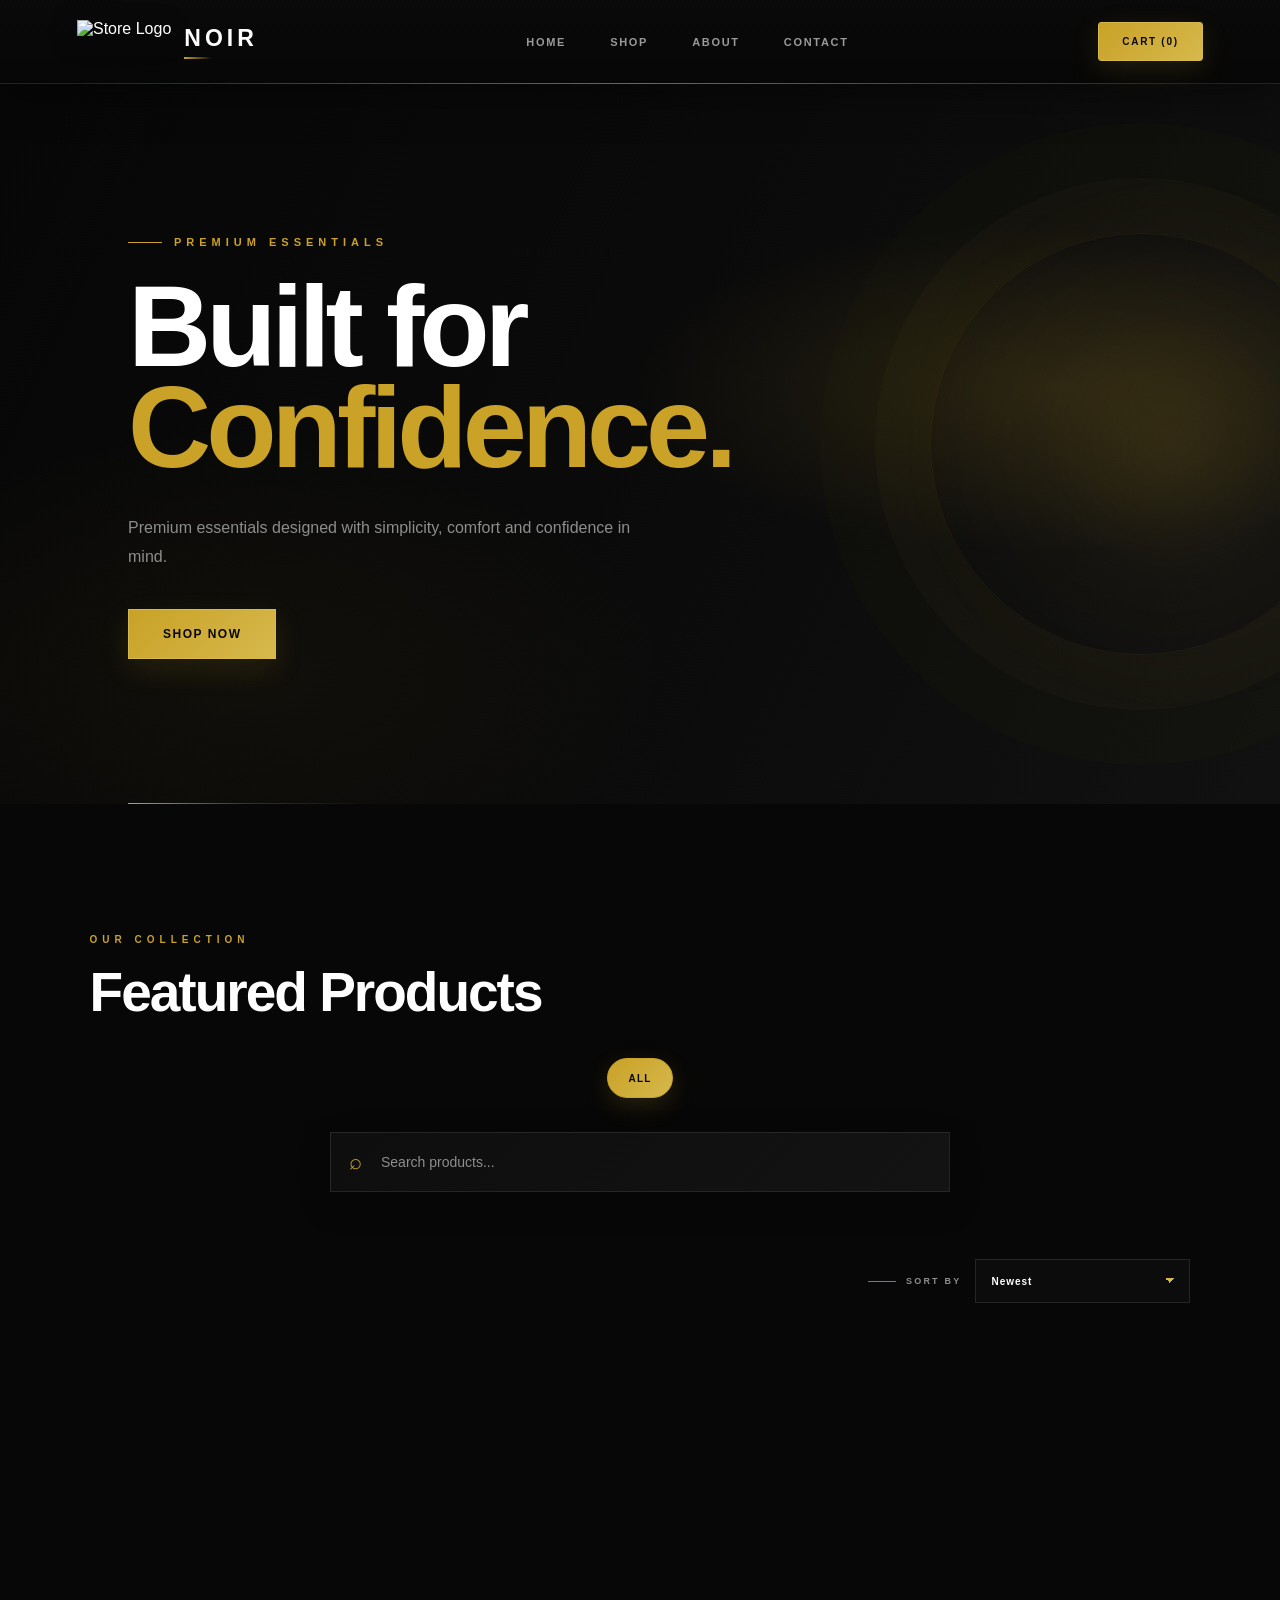
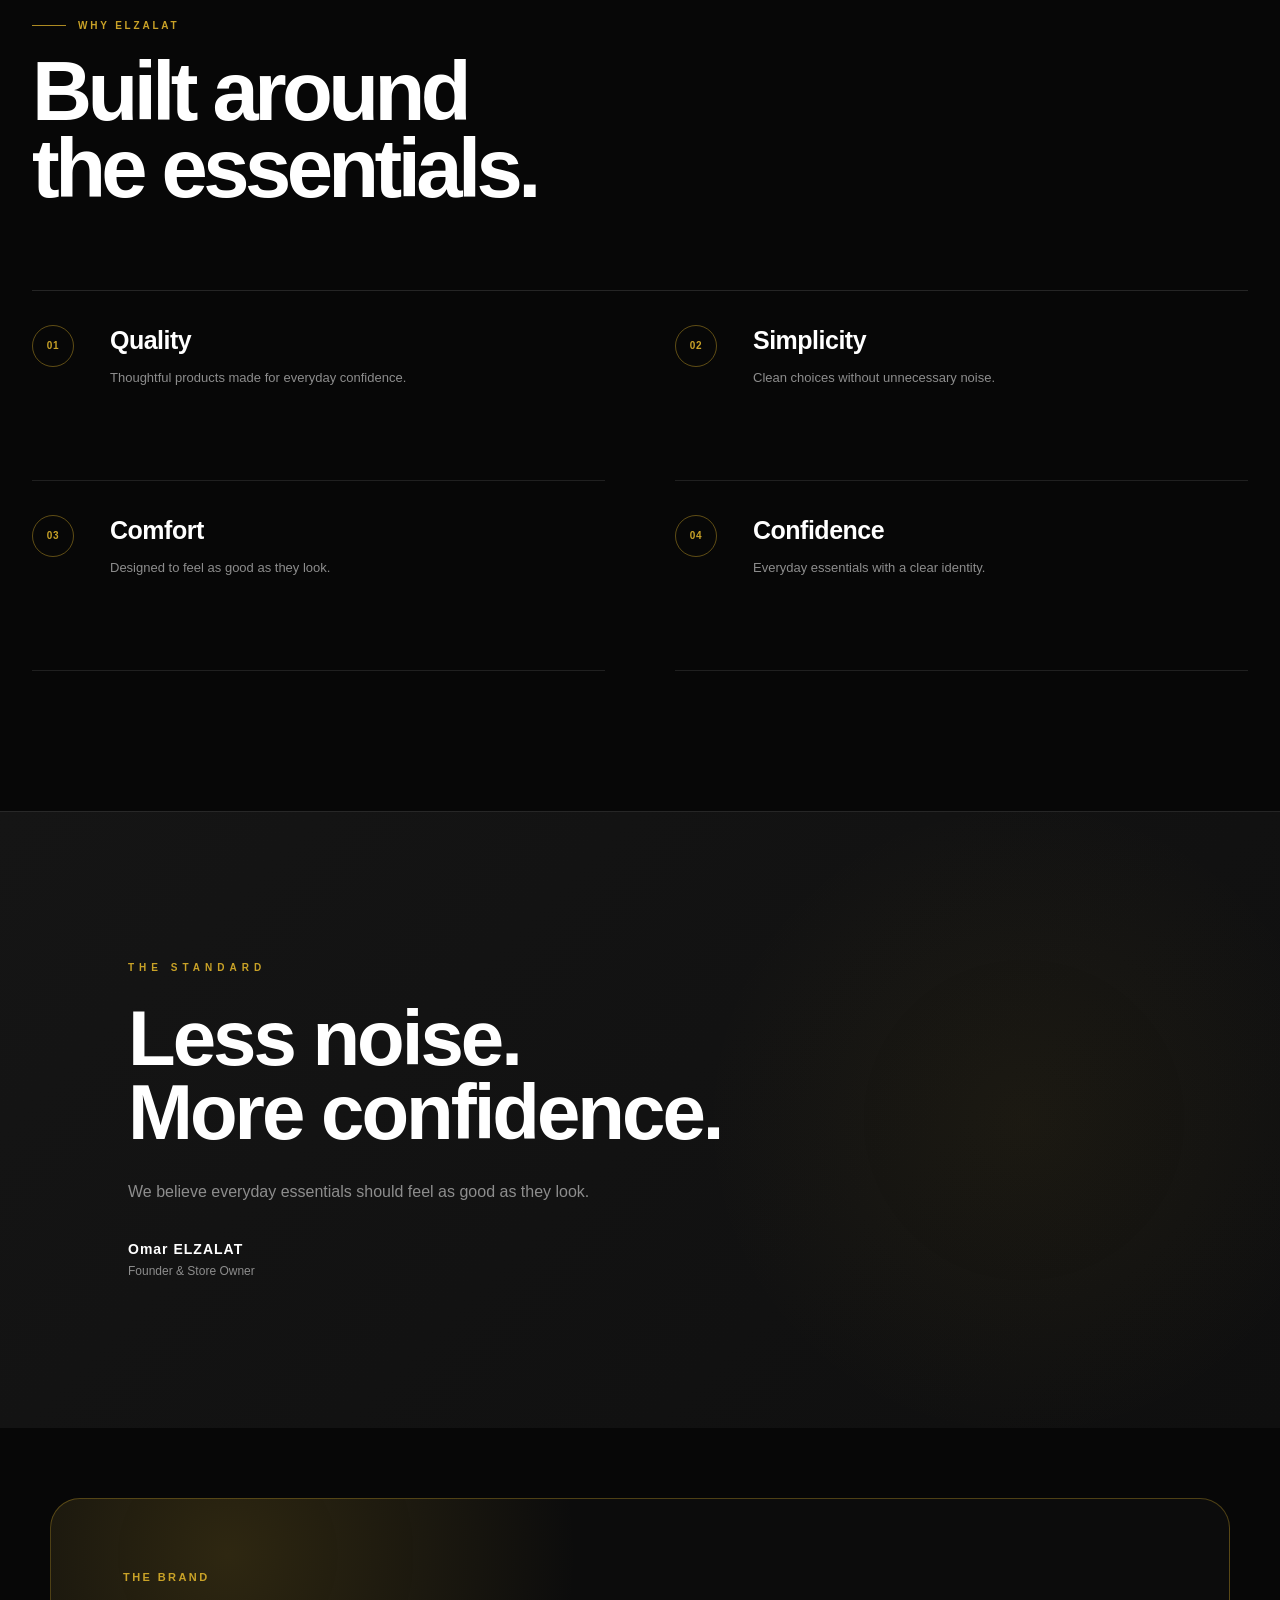
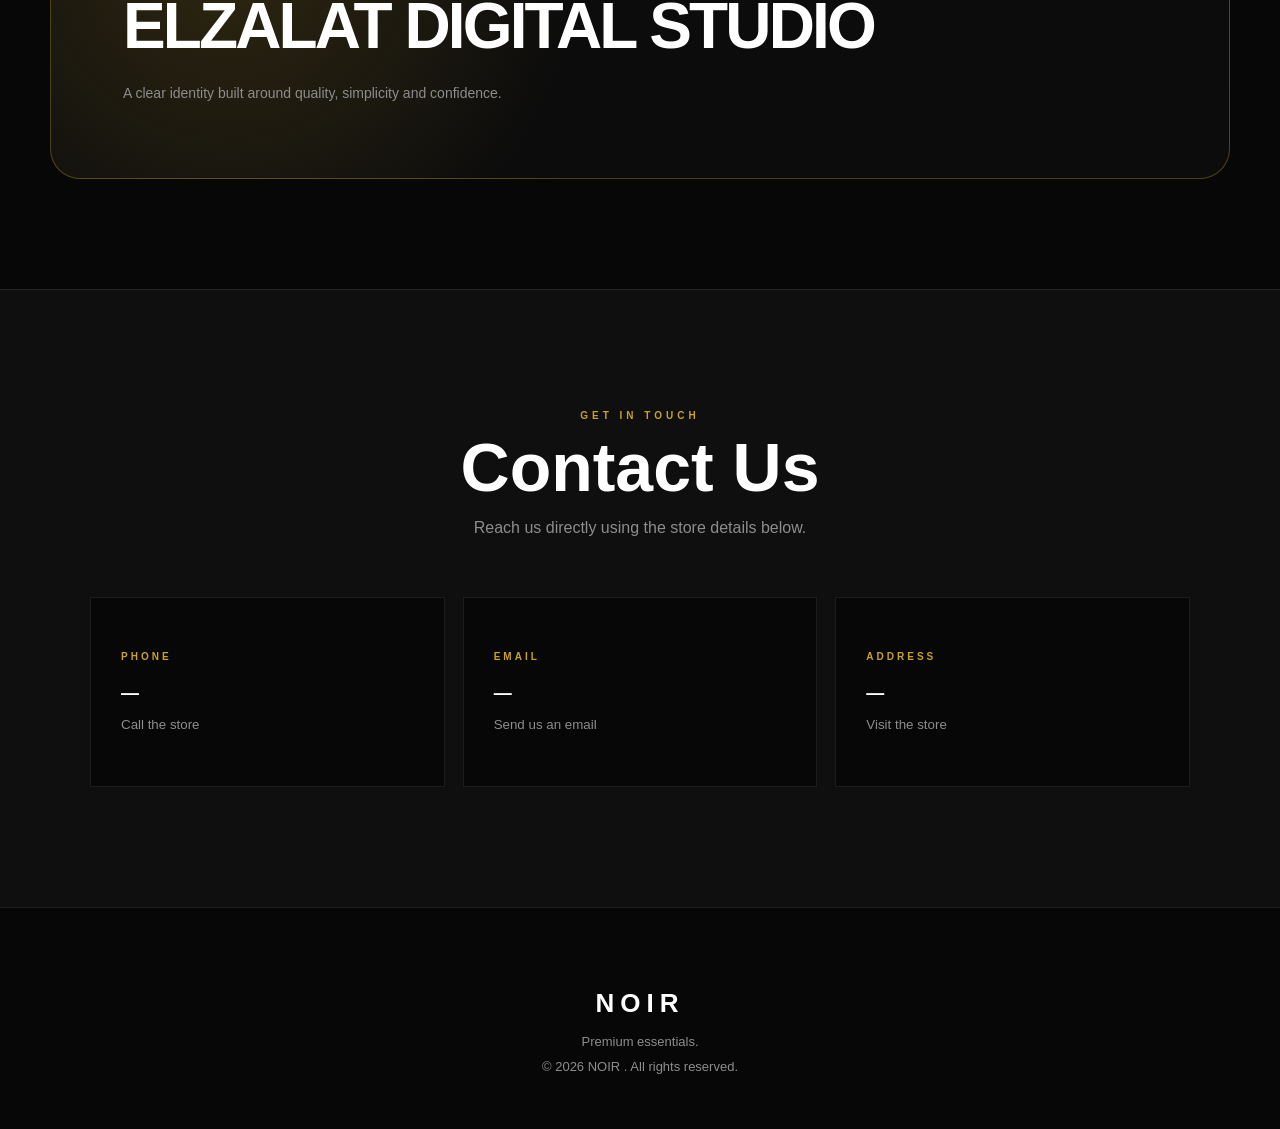
==== index.html @ a212bad3 "Add files via upload" ====
<!DOCTYPE html>
<html lang="en">

<head>

    <meta charset="UTF-8">

    <meta
        name="viewport"
        content="width=device-width, initial-scale=1.0"
    >

    <title>Store</title>

    <link
        rel="stylesheet"
        href="style.css"
    >

    <style>
        .contact-section {
            padding: 120px 7%;
            background: var(--theme-surface, #111);
            border-top: 1px solid var(--theme-border, rgba(255,255,255,.08));
        }
        .contact-section-header {
            max-width: 720px;
            margin: 0 auto 55px;
            text-align: center;
        }
        .contact-section-header p {
            margin: 0 0 14px;
            color: var(--theme-accent, #c9a227);
            font-size: 10px;
            font-weight: 700;
            letter-spacing: 4px;
        }
        .contact-section-header h2 {
            margin: 0 0 15px;
            font-size: clamp(42px, 6vw, 68px);
            line-height: .95;
        }
        .contact-section-header span {
            color: var(--theme-muted, #999);
            line-height: 1.7;
        }
        .contact-cards {
            max-width: 1100px;
            margin: 0 auto;
            display: grid;
            grid-template-columns: repeat(3, minmax(0, 1fr));
            gap: 18px;
        }
        .contact-card {
            min-height: 190px;
            padding: 30px;
            display: flex;
            flex-direction: column;
            justify-content: center;
            text-decoration: none;
            color: var(--theme-text, #fff);
            background: var(--theme-background, #090909);
            border: 1px solid var(--theme-border, rgba(255,255,255,.08));
            transition: transform .25s ease, border-color .25s ease, background .25s ease;
        }
        .contact-card:hover {
            transform: translateY(-5px);
            border-color: var(--theme-accent, #c9a227);
            background: var(--theme-surface-light, #171717);
        }
        .contact-card-static:hover {
            transform: none;
        }
        .contact-card-label {
            color: var(--theme-accent, #c9a227);
            font-size: 10px;
            font-weight: 700;
            letter-spacing: 3px;
            margin-bottom: 18px;
        }
        .contact-card strong {
            font-size: 18px;
            line-height: 1.5;
            overflow-wrap: anywhere;
        }
        .contact-card small {
            margin-top: 10px;
            color: var(--theme-muted, #999);
        }
        @media (max-width: 760px) {
            .contact-section { padding: 85px 6%; }
            .contact-cards { grid-template-columns: 1fr; }
            .contact-card { min-height: 155px; }
        }
    </style>

</head>


<body id="store-body">


    <!-- =====================================================
         NAVIGATION
    ====================================================== -->

    <nav>

        <div class="logo">

            <a
                href="#"
                class="logo-link"
                aria-label="Store Home"
            >

                <img
                    id="store-logo"
                    src=""
                    alt="Store Logo"
                >

                <span class="store-name">
                    NOIR
                </span>

            </a>

        </div>


        <div class="nav-links">

            <a href="#">
                Home
            </a>

            <a href="#shop">
                Shop
            </a>

            <a href="#about">
                About
            </a>

            <a href="#contact">
                Contact
            </a>

        </div>


        <button
            class="cart"
            type="button"
            aria-label="Open shopping cart"
        >
            Cart (0)
        </button>

    </nav>


    <!-- =====================================================
         HERO
    ====================================================== -->

    <section class="hero">

        <div class="hero-content">

            <p class="small-title">
                PREMIUM ESSENTIALS
            </p>


            <h1>

                Built for<br>

                <span>
                    Confidence.
                </span>

            </h1>


            <p class="description store-description">

                Premium essentials designed with simplicity,
                comfort and confidence in mind.

            </p>


            <a
                href="#shop"
                class="shop-btn"
            >
                SHOP NOW
            </a>

        </div>

    </section>


    <!-- =====================================================
         PRODUCTS
    ====================================================== -->

    <section
        id="shop"
        class="products"
    >

        <div class="section-title">

            <p>
                OUR COLLECTION
            </p>


            <h2>
                Featured Products
            </h2>

        </div>


        <!-- =================================================
             CATEGORIES
        ================================================== -->

        <div
            class="product-categories"
            id="product-categories"
        >

            <button
                type="button"
                class="category-filter active"
                data-category="all"
            >
                All
            </button>

            <!-- Categories loaded from Supabase -->

        </div>


        <!-- =================================================
             SEARCH
        ================================================== -->

        <div class="shop-search">

            <div class="search-box">

                <span class="search-icon">
                    ⌕
                </span>

                <input
                    type="search"
                    id="product-search"
                    placeholder="Search products..."
                    autocomplete="off"
                    aria-label="Search products"
                >

                <button
                    type="button"
                    id="clear-search"
                    class="clear-search"
                    aria-label="Clear search"
                >
                    ×
                </button>

            </div>


            <p
                id="search-results-info"
                class="search-results-info"
            ></p>

        </div>


        <div class="product-grid">

            <!-- Products loaded from Supabase -->

        </div>

    </section>


    <!-- =====================================================
         WHY ELZALAT
    ====================================================== -->
    <section
        id="why"
        class="why-elzalat-section"
    >
        <div class="why-elzalat-heading">
            <p class="why-eyebrow">
                WHY ELZALAT
            </p>

            <h2 class="why-title">
                Built around the essentials.
            </h2>
        </div>

        <div class="why-elzalat-grid">
            <article class="why-card">
                <span>01</span>
                <div>
                    <h3>
                        <strong class="why-feature-1-title">Quality</strong>
                    </h3>
                    <p>
                        <span class="why-feature-1-description">Thoughtful products made for everyday confidence.</span>
                    </p>
                </div>
            </article>

            <article class="why-card">
                <span>02</span>
                <div>
                    <h3>
                        <strong class="why-feature-2-title">Simplicity</strong>
                    </h3>
                    <p>
                        <span class="why-feature-2-description">Clean choices without unnecessary noise.</span>
                    </p>
                </div>
            </article>

            <article class="why-card">
                <span>03</span>
                <div>
                    <h3>
                        <strong class="why-feature-3-title">Comfort</strong>
                    </h3>
                    <p>
                        <span class="why-feature-3-description">Designed to feel as good as they look.</span>
                    </p>
                </div>
            </article>

            <article class="why-card">
                <span>04</span>
                <div>
                    <h3>
                        <strong class="why-feature-4-title">Confidence</strong>
                    </h3>
                    <p>
                        <span class="why-feature-4-description">Everyday essentials with a clear identity.</span>
                    </p>
                </div>
            </article>
        </div>
    </section>

    <!-- =====================================================
         ABOUT
    ====================================================== -->
    <section
        id="about"
        class="about"
    >
        <p>
            THE STANDARD
        </p>

        <h2>
            Less noise.<br>
            More confidence.
        </h2>

        <p class="store-description">
            We believe everyday essentials should feel
            as good as they look.
        </p>

        <p class="owner-name">
            Omar ELZALAT
        </p>

        <p class="owner-bio">
            Founder & Store Owner
        </p>
    </section>

    <!-- =====================================================
         BRAND STATEMENT
    ====================================================== -->
    <section
        id="brand-statement"
        class="brand-statement-section"
    >
        <div class="brand-statement-inner">
            <p class="brand-statement-eyebrow">
                THE BRAND
            </p>

            <h2 class="brand-statement-title">
                ELZALAT DIGITAL STUDIO
            </h2>

            <p class="brand-statement-description">
                A clear identity built around quality, simplicity and confidence.
            </p>
        </div>
    </section>

    <!-- =====================================================
         CONTACT
    ====================================================== -->

    <section
        id="contact"
        class="contact-section"
    >

        <div class="contact-section-header">
            <p>GET IN TOUCH</p>
            <h2>Contact Us</h2>
            <span>Reach us directly using the store details below.</span>
        </div>

        <div class="contact-cards">

            <a class="contact-card" id="contact-phone-link" href="#">
                <span class="contact-card-label">PHONE</span>
                <strong class="store-phone">—</strong>
                <small>Call the store</small>
            </a>

            <a class="contact-card" id="contact-email-link" href="#">
                <span class="contact-card-label">EMAIL</span>
                <strong class="store-email">—</strong>
                <small>Send us an email</small>
            </a>

            <div class="contact-card contact-card-static">
                <span class="contact-card-label">ADDRESS</span>
                <strong class="store-address">—</strong>
                <small>Visit the store</small>
            </div>

        </div>

    </section>


    <!-- =====================================================
         FOOTER
    ====================================================== -->

    <footer id="site-footer">

        <h2 class="store-name">
            NOIR
        </h2>


        <p class="store-description">
            Premium essentials.
        </p>





        <p>

            © 2026

            <span class="store-name">
                NOIR
            </span>.

            All rights reserved.

        </p>

    </footer>


    <!-- =====================================================
         CHECKOUT MODAL
    ====================================================== -->

    <div
        id="checkout-modal"
        class="checkout-modal"
        aria-hidden="true"
    >

        <div
            class="checkout-modal-backdrop"
            data-close-checkout="true"
        ></div>


        <div
            class="checkout-panel"
            role="dialog"
            aria-modal="true"
            aria-labelledby="checkout-title"
        >

            <div class="checkout-header">

                <div>

                    <p>
                        COMPLETE YOUR ORDER
                    </p>

                    <h2 id="checkout-title">
                        Checkout
                    </h2>

                </div>


                <button
                    class="modal-close checkout-close"
                    type="button"
                    aria-label="Close checkout"
                    data-close-checkout="true"
                >
                    ×
                </button>

            </div>


            <div class="checkout-content">

                <form
                    id="checkout-form"
                    class="checkout-form"
                >

                    <div class="checkout-field">

                        <label for="checkout-name">
                            Full Name
                        </label>

                        <input
                            type="text"
                            id="checkout-name"
                            name="customer_name"
                            placeholder="Enter your full name"
                            autocomplete="name"
                            required
                        >

                    </div>


                    <div class="checkout-field">

                        <label for="checkout-phone">
                            Phone Number
                        </label>

                        <input
                            type="tel"
                            id="checkout-phone"
                            name="customer_phone"
                            placeholder="Enter your phone number"
                            autocomplete="tel"
                            required
                        >

                    </div>


                    <div class="checkout-field">

                        <label for="checkout-email">
                            Email
                            <span>
                                Optional
                            </span>
                        </label>

                        <input
                            type="email"
                            id="checkout-email"
                            name="customer_email"
                            placeholder="Enter your email"
                            autocomplete="email"
                        >

                    </div>


                    <div class="checkout-field">

                        <label for="checkout-address">
                            Delivery Address
                        </label>

                        <textarea
                            id="checkout-address"
                            name="customer_address"
                            placeholder="Enter your full delivery address"
                            autocomplete="street-address"
                            rows="3"
                            required
                        ></textarea>

                    </div>


                    <div class="checkout-field">

                        <label for="checkout-notes">
                            Order Notes
                            <span>
                                Optional
                            </span>
                        </label>

                        <textarea
                            id="checkout-notes"
                            name="notes"
                            placeholder="Any additional notes..."
                            rows="3"
                        ></textarea>

                    </div>


                    <div class="checkout-summary">

                        <div class="checkout-summary-title">

                            <p>
                                ORDER SUMMARY
                            </p>

                            <h3>
                                Your Order
                            </h3>

                        </div>


                        <div
                            id="checkout-items"
                            class="checkout-items"
                        >
                            <!-- Checkout items loaded by JavaScript -->
                        </div>


                        <div class="checkout-total-row">

                            <span>
                                Total
                            </span>

                            <strong id="checkout-total">
                                0 EGP
                            </strong>

                        </div>

                    </div>


                    <button
                        type="submit"
                        class="place-order-btn"
                        id="place-order-btn"
                    >
                        PLACE ORDER
                    </button>

                </form>

            </div>

        </div>

    </div>


    <!-- =====================================================
         SUPABASE
    ====================================================== -->

    <script
        src="https://cdn.jsdelivr.net/npm/@supabase/supabase-js@2"
    ></script>


    <script src="supabase.js"></script>


    <script src="script.js"></script>


</body>

</html>
---- style.css ----
/* =====================================================
   ELZALAT STORE
   PREMIUM STOREFRONT
   BLACK / GOLD / WHITE EDITION
===================================================== */

/* =====================================================
   THEME VARIABLES
===================================================== */

:root {
    --theme-accent: #c9a227;
    --theme-background: #070707;
    --theme-text: #ffffff;
    --theme-surface: #0f0f0f;
    --theme-surface-light: #151515;
    --theme-muted: #8d8d8d;
    --theme-border: rgba(255, 255, 255, 0.09);
    --gold-soft: #d6b84c;
    --gold-dark: #a98518;
    --gold-glow: rgba(201, 162, 39, 0.18);
    --gold-border: rgba(201, 162, 39, 0.35);
}

/* =====================================================
   GLOBAL
===================================================== */

* {
    margin: 0;
    padding: 0;
    box-sizing: border-box;
}

html {
    scroll-behavior: smooth;
}

body {
    font-family:
        Arial,
        Helvetica,
        sans-serif;
    background: var(--theme-background);
    color: var(--theme-text);
    overflow-x: hidden;
    transition:
        background 0.3s ease,
        color 0.3s ease;
}

body.modal-open {
    overflow: hidden;
}

a {
    color: inherit;
}

/* =====================================================
   CINEMATIC PAGE ENTRANCE
   OMAR ELZALAT GOLD INTRO
===================================================== */

body::before {
    content: "OMAR ELZALAT";
    position: fixed;
    inset: 0;
    z-index: 10000;
    display: flex;
    align-items: center;
    justify-content: center;
    padding: 30px;
    background:
        radial-gradient(
            circle at 50% 50%,
            rgba(201, 162, 39, 0.13),
            transparent 28%
        ),
        radial-gradient(
            circle at 50% 50%,
            rgba(255, 255, 255, 0.025),
            transparent 48%
        ),
        #050505;
    color: #d6b84c;
    font-size:
        clamp(
            30px,
            6vw,
            82px
        );
    font-weight: 800;
    letter-spacing:
        clamp(
            6px,
            1.3vw,
            16px
        );
    text-align: center;
    white-space: nowrap;
    text-shadow:
        0 0 5px rgba(255, 235, 150, 0.45),
        0 0 15px rgba(201, 162, 39, 0.55),
        0 0 35px rgba(201, 162, 39, 0.35),
        0 0 70px rgba(201, 162, 39, 0.16);
    pointer-events: none;
    animation:
        cinematicCurtain 2.15s
        cubic-bezier(0.77, 0, 0.18, 1)
        0.05s
        forwards;
}

/* =====================================================
   CINEMATIC GOLD SHINE
===================================================== */

body::before {
    animation:
        cinematicCurtain 2.15s
        cubic-bezier(0.77, 0, 0.18, 1)
        0.05s
        forwards;
}

/* =====================================================
   CINEMATIC LINE
===================================================== */

body::after {
    content: "";
    position: fixed;
    left: 50%;
    top: 50%;
    width:
        min(
            620px,
            76vw
        );
    height: 1px;
    z-index: 10001;
    background:
        linear-gradient(
            90deg,
            transparent,
            rgba(201, 162, 39, 0.15),
            var(--theme-accent),
            #fff1a8,
            var(--theme-accent),
            rgba(201, 162, 39, 0.15),
            transparent
        );
    box-shadow:
        0 0 10px rgba(201, 162, 39, 0.55),
        0 0 25px rgba(201, 162, 39, 0.38),
        0 0 55px rgba(201, 162, 39, 0.18);
    transform:
        translate(-50%, -50%)
        scaleX(0);
    pointer-events: none;
    animation:
        cinematicLine 1.55s
        cubic-bezier(0.77, 0, 0.18, 1)
        0.15s
        forwards;
}

/* =====================================================
   INTRO ANIMATION
===================================================== */

@keyframes cinematicCurtain {
    0% {
        opacity: 1;
        clip-path:
            inset(0 0 0 0);
        color: #9d7412;
        letter-spacing:
            clamp(
                10px,
                1.7vw,
                22px
            );
        text-shadow:
            0 0 0 rgba(201, 162, 39, 0),
            0 0 8px rgba(201, 162, 39, 0.15),
            0 0 20px rgba(201, 162, 39, 0.08);
    }

    22% {
        opacity: 1;
        clip-path:
            inset(0 0 0 0);
        color: #c9a227;
        letter-spacing:
            clamp(
                8px,
                1.45vw,
                18px
            );
        text-shadow:
            0 0 4px rgba(255, 239, 160, 0.55),
            0 0 15px rgba(201, 162, 39, 0.7),
            0 0 38px rgba(201, 162, 39, 0.42),
            0 0 75px rgba(201, 162, 39, 0.18);
    }

    43% {
        opacity: 1;
        clip-path:
            inset(0 0 0 0);
        color: #f0d77b;
        letter-spacing:
            clamp(
                6px,
                1.25vw,
                15px
            );
        text-shadow:
            0 0 3px #fff1a8,
            0 0 10px rgba(255, 235, 140, 0.8),
            0 0 25px rgba(201, 162, 39, 0.75),
            0 0 55px rgba(201, 162, 39, 0.4),
            0 0 95px rgba(201, 162, 39, 0.15);
    }

    58% {
        opacity: 1;
        clip-path:
            inset(0 0 0 0);
        color: #d6b84c;
        letter-spacing:
            clamp(
                6px,
                1.2vw,
                14px
            );
        text-shadow:
            0 0 4px rgba(255, 241, 168, 0.55),
            0 0 14px rgba(201, 162, 39, 0.65),
            0 0 35px rgba(201, 162, 39, 0.4),
            0 0 70px rgba(201, 162, 39, 0.14);
    }

    70% {
        opacity: 1;
        clip-path:
            inset(0 0 0 0);
        color: #d6b84c;
        letter-spacing:
            clamp(
                6px,
                1.2vw,
                14px
            );
        text-shadow:
            0 0 5px rgba(255, 241, 168, 0.4),
            0 0 18px rgba(201, 162, 39, 0.55),
            0 0 45px rgba(201, 162, 39, 0.25);
    }

    100% {
        opacity: 0;
        clip-path:
            inset(0 0 100% 0);
        visibility: hidden;
        color: #d6b84c;
        letter-spacing: 4px;
        text-shadow:
            0 0 0 rgba(201, 162, 39, 0);
    }
}

/* =====================================================
   CINEMATIC LINE ANIMATION
===================================================== */

@keyframes cinematicLine {
    0% {
        opacity: 0;
        transform:
            translate(-50%, -50%)
            scaleX(0);
    }

    18% {
        opacity: 1;
    }

    42% {
        opacity: 1;
        transform:
            translate(-50%, -50%)
            scaleX(1);
    }

    63% {
        opacity: 0.85;
        transform:
            translate(-50%, -50%)
            scaleX(1);
    }

    100% {
        opacity: 0;
        transform:
            translate(-50%, -50%)
            scaleX(0);
    }
}

/* =====================================================
   NAVIGATION
===================================================== */

nav {
    height: 84px;
    width: 100%;
    display: flex;
    align-items: center;
    justify-content: space-between;
    padding: 0 6%;
    border-bottom:
        1px solid rgba(201, 162, 39, 0.16);
    background:
        linear-gradient(
            180deg,
            rgba(10, 10, 10, 0.97),
            rgba(7, 7, 7, 0.90)
        );
    position: sticky;
    top: 0;
    z-index: 1000;
    backdrop-filter: blur(22px);
    -webkit-backdrop-filter: blur(22px);
    box-shadow:
        0 10px 45px rgba(0, 0, 0, 0.45);
    animation:
        navReveal 1s
        cubic-bezier(0.22, 1, 0.36, 1)
        0.75s
        both;
}

nav::after {
    content: "";
    position: absolute;
    left: 6%;
    right: 6%;
    bottom: -1px;
    height: 1px;
    background:
        linear-gradient(
            90deg,
            transparent,
            rgba(201, 162, 39, 0.55),
            transparent
        );
    pointer-events: none;
}

@keyframes navReveal {
    from {
        opacity: 0;
        transform:
            translateY(-24px);
    }

    to {
        opacity: 1;
        transform:
            translateY(0);
    }
}

/* =====================================================
   LOGO
===================================================== */

.logo {
    display: flex;
    align-items: center;
    justify-content: flex-start;
    min-width: 200px;
    height: 58px;
    white-space: nowrap;
    animation:
        logoReveal 1s
        cubic-bezier(0.22, 1, 0.36, 1)
        0.95s
        both;
}

.logo-link {
    display: flex;
    align-items: center;
    gap: 13px;
    text-decoration: none;
    color: var(--theme-text);
    transition:
        opacity 0.25s ease,
        transform 0.25s ease;
}

.logo-link:hover {
    opacity: 0.95;
    transform:
        translateY(-1px);
}

.logo img {
    display: block;
    width: auto;
    max-width: 145px;
    height: 45px;
    max-height: 45px;
    object-fit: contain;
    filter:
        drop-shadow(
            0 4px 14px rgba(0, 0, 0, 0.35)
        );
}

.logo .store-name {
    font-size: 23px;
    font-weight: 800;
    letter-spacing: 4px;
    color: var(--theme-text);
    position: relative;
}

.logo .store-name::after {
    content: "";
    display: block;
    width: 28px;
    height: 2px;
    margin-top: 5px;
    background:
        linear-gradient(
            90deg,
            var(--theme-accent),
            transparent
        );
}

@keyframes logoReveal {
    from {
        opacity: 0;
        transform:
            translateX(-25px)
            scale(0.96);
        filter:
            blur(5px);
    }

    to {
        opacity: 1;
        transform:
            translateX(0)
            scale(1);
        filter:
            blur(0);
    }
}

/* =====================================================
   NAV LINKS
===================================================== */

.nav-links {
    display: flex;
    align-items: center;
    justify-content: center;
    gap: 44px;
    animation:
        navLinksReveal 1s
        cubic-bezier(0.22, 1, 0.36, 1)
        1s
        both;
}

.nav-links a {
    position: relative;
    color: #9a9a9a;
    text-decoration: none;
    font-size: 11px;
    font-weight: 700;
    letter-spacing: 1.7px;
    text-transform: uppercase;
    transition:
        color 0.25s ease,
        transform 0.25s ease;
}

.nav-links a::before {
    content: "";
    position: absolute;
    left: 50%;
    bottom: -12px;
    width: 4px;
    height: 4px;
    border-radius: 50%;
    background:
        var(--theme-accent);
    transform:
        translateX(-50%)
        scale(0);
    transition:
        transform 0.25s ease;
}

.nav-links a::after {
    content: "";
    position: absolute;
    left: 50%;
    bottom: -9px;
    width: 0;
    height: 1px;
    background:
        var(--theme-accent);
    transform:
        translateX(-50%);
    transition:
        width 0.25s ease;
}

.nav-links a:hover {
    color:
        var(--theme-text);
    transform:
        translateY(-1px);
}

.nav-links a:hover::after {
    width: 100%;
}

.nav-links a:hover::before {
    transform:
        translateX(-50%)
        scale(1);
}

@keyframes navLinksReveal {
    from {
        opacity: 0;
        transform:
            translateY(-15px);
    }

    to {
        opacity: 1;
        transform:
            translateY(0);
    }
}

/* =====================================================
   CART BUTTON
===================================================== */

.cart {
    position: relative;
    overflow: hidden;
    background:
        linear-gradient(
            135deg,
            var(--theme-accent),
            var(--gold-soft)
        );
    color: #090909;
    border:
        1px solid var(--gold-soft);
    padding:
        13px 23px;
    min-width: 105px;
    border-radius: 3px;
    font-size: 10px;
    font-weight: 900;
    letter-spacing: 1.7px;
    text-transform: uppercase;
    cursor: pointer;
    box-shadow:
        0 8px 28px rgba(201, 162, 39, 0.14);
    transition:
        background 0.25s ease,
        color 0.25s ease,
        transform 0.25s ease,
        box-shadow 0.25s ease;
    animation:
        cartReveal 1s
        cubic-bezier(0.22, 1, 0.36, 1)
        1.05s
        both;
}

.cart::before {
    content: "";
    position: absolute;
    top: 0;
    left: -120%;
    width: 70%;
    height: 100%;
    background:
        linear-gradient(
            90deg,
            transparent,
            rgba(255, 255, 255, 0.3),
            transparent
        );
    transform:
        skewX(-20deg);
    transition:
        left 0.5s ease;
}

.cart:hover::before {
    left: 140%;
}

.cart:hover {
    background:
        linear-gradient(
            135deg,
            var(--gold-soft),
            #e2c55d
        );
    color: #050505;
    transform:
        translateY(-2px);
    box-shadow:
        0 14px 35px rgba(201, 162, 39, 0.22);
}

@keyframes cartReveal {
    from {
        opacity: 0;
        transform:
            translateX(25px)
            scale(0.95);
    }

    to {
        opacity: 1;
        transform:
            translateX(0)
            scale(1);
    }
}

/* =====================================================
   HERO
===================================================== */

.hero {
    min-height: 720px;
    display: flex;
    align-items: center;
    padding:
        100px 10%;
    position: relative;
    overflow: hidden;
    background:
        radial-gradient(
            ellipse at 82% 42%,
            rgba(201, 162, 39, 0.14),
            transparent 28%
        ),
        radial-gradient(
            ellipse at 18% 82%,
            rgba(201, 162, 39, 0.045),
            transparent 30%
        ),
        linear-gradient(
            115deg,
            #070707 0%,
            #0a0a0a 48%,
            #111111 100%
        );
}

.hero::after {
    content: "";
    position: absolute;
    left: 10%;
    bottom: 0;
    width: 240px;
    height: 1px;
    background:
        linear-gradient(
            90deg,
            var(--theme-accent),
            rgba(201, 162, 39, 0.25),
            transparent
        );
    animation:
        heroDividerReveal 1.2s
        cubic-bezier(0.22, 1, 0.36, 1)
        1.15s
        both;
}

.hero::before {
    content: "";
    position: absolute;
    width: 560px;
    height: 560px;
    right: -170px;
    top: 50%;
    transform:
        translateY(-50%);
    border-radius: 50%;
    background:
        radial-gradient(
            circle,
            rgba(201, 162, 39, 0.13),
            rgba(201, 162, 39, 0.035) 35%,
            transparent 68%
        );
    filter:
        blur(8px);
    pointer-events: none;
    animation:
        cinematicGlow 7s
        ease-in-out
        1.2s
        infinite;
}

.hero-content::after {
    content: "";
    position: absolute;
    width: 420px;
    height: 420px;
    right: -620px;
    top: 50%;
    transform:
        translateY(-50%);
    border:
        1px solid rgba(201, 162, 39, 0.08);
    border-radius: 50%;
    box-shadow:
        0 0 0 55px rgba(201, 162, 39, 0.025),
        0 0 0 110px rgba(201, 162, 39, 0.015);
    pointer-events: none;
    animation:
        cinematicRing 12s
        linear
        1.3s
        infinite;
}

@keyframes cinematicGlow {
    0%,
    100% {
        opacity: 0.65;
        transform:
            translateY(-50%)
            scale(0.96);
    }

    50% {
        opacity: 1;
        transform:
            translateY(-50%)
            scale(1.08);
    }
}

@keyframes cinematicRing {
    0% {
        transform:
            translateY(-50%)
            rotate(0deg)
            scale(0.94);
        opacity: 0.45;
    }

    50% {
        transform:
            translateY(-50%)
            rotate(180deg)
            scale(1);
        opacity: 0.8;
    }

    100% {
        transform:
            translateY(-50%)
            rotate(360deg)
            scale(0.94);
        opacity: 0.45;
    }
}

@keyframes heroDividerReveal {
    from {
        opacity: 0;
        width: 0;
    }

    to {
        opacity: 1;
        width: 240px;
    }
}

/* =====================================================
   HERO CONTENT
===================================================== */

.hero-content {
    max-width: 720px;
    position: relative;
    z-index: 2;
}

.small-title {
    display: inline-flex;
    align-items: center;
    gap: 12px;
    font-size: 11px;
    letter-spacing: 5px;
    color: var(--theme-accent);
    margin-bottom: 28px;
    font-weight: 700;
    animation:
        heroElementReveal 1s
        cubic-bezier(0.22, 1, 0.36, 1)
        1.05s
        both;
}

.small-title::before {
    content: "";
    width: 34px;
    height: 1px;
    background:
        var(--theme-accent);
    animation:
        smallTitleLine 0.9s
        cubic-bezier(0.22, 1, 0.36, 1)
        1.25s
        both;
}

.hero h1 {
    font-size:
        clamp(
            65px,
            9vw,
            125px
        );
    line-height: 0.88;
    letter-spacing: -5px;
    margin-bottom: 35px;
    font-weight: 800;
    text-wrap: balance;
    animation:
        heroTitleReveal 1.2s
        cubic-bezier(0.16, 1, 0.3, 1)
        1.15s
        both;
}

.hero h1 span {
    color:
        var(--theme-accent);
    display: inline-block;
    animation:
        goldWordReveal 1.1s
        cubic-bezier(0.16, 1, 0.3, 1)
        1.4s
        both;
}

.description {
    color:
        var(--theme-muted);
    font-size: 16px;
    line-height: 1.8;
    max-width: 510px;
    margin-bottom: 38px;
    animation:
        heroElementReveal 1s
        cubic-bezier(0.22, 1, 0.36, 1)
        1.5s
        both;
}

/* =====================================================
   HERO CINEMATIC KEYFRAMES
===================================================== */

@keyframes heroElementReveal {
    from {
        opacity: 0;
        transform:
            translateY(28px);
        filter:
            blur(6px);
    }

    to {
        opacity: 1;
        transform:
            translateY(0);
        filter:
            blur(0);
    }
}

@keyframes heroTitleReveal {
    from {
        opacity: 0;
        transform:
            translateY(55px)
            scale(0.96);
        filter:
            blur(12px);
    }

    to {
        opacity: 1;
        transform:
            translateY(0)
            scale(1);
        filter:
            blur(0);
    }
}

@keyframes goldWordReveal {
    from {
        opacity: 0;
        transform:
            translateX(25px)
            scale(0.96);
        filter:
            blur(8px);
    }

    to {
        opacity: 1;
        transform:
            translateX(0)
            scale(1);
        filter:
            blur(0);
    }
}

@keyframes smallTitleLine {
    from {
        width: 0;
        opacity: 0;
    }

    to {
        width: 34px;
        opacity: 1;
    }
}

/* =====================================================
   SHOP BUTTON
===================================================== */

.shop-btn {
    display: inline-flex;
    align-items: center;
    justify-content: center;
    background:
        linear-gradient(
            135deg,
            var(--theme-accent),
            var(--gold-soft)
        );
    color: #080808;
    padding:
        17px 34px;
    text-decoration: none;
    font-size: 12px;
    font-weight: 800;
    letter-spacing: 1.5px;
    border:
        1px solid var(--gold-soft);
    box-shadow:
        0 10px 30px rgba(201, 162, 39, 0.12);
    transition:
        background 0.25s ease,
        color 0.25s ease,
        transform 0.25s ease,
        box-shadow 0.25s ease;
    animation:
        heroButtonReveal 1s
        cubic-bezier(0.22, 1, 0.36, 1)
        1.75s
        both;
}

.shop-btn:hover {
    background:
        linear-gradient(
            135deg,
            #e0c252,
            var(--gold-soft)
        );
    color: #050505;
    transform:
        translateY(-3px);
    box-shadow:
        0 15px 35px rgba(201, 162, 39, 0.20);
}

@keyframes heroButtonReveal {
    from {
        opacity: 0;
        transform:
            translateY(25px)
            scale(0.96);
        box-shadow:
            0 0 0 rgba(201, 162, 39, 0);
    }

    to {
        opacity: 1;
        transform:
            translateY(0)
            scale(1);
        box-shadow:
            0 10px 30px rgba(201, 162, 39, 0.12);
    }
}

/* =====================================================
   PRODUCTS
===================================================== */

.products {
    padding:
        130px 7%;
    background:
        var(--theme-background);
}

.section-title {
    margin-bottom: 60px;
}

.section-title p {
    color:
        var(--theme-accent);
    letter-spacing: 5px;
    font-size: 10px;
    font-weight: 700;
}

.section-title h2 {
    font-size:
        clamp(
            38px,
            5vw,
            55px
        );
    letter-spacing: -2px;
    margin-top: 15px;
}

/* =====================================================
   PRODUCT CATEGORIES
===================================================== */

.product-categories {
    width: 100%;
    display: flex;
    align-items: center;
    justify-content: center;
    flex-wrap: wrap;
    gap: 10px;
    margin:
        -30px auto
        35px;
    padding:
        4px 0;
}

/* =====================================================
   CATEGORY FILTER BUTTON
===================================================== */

.category-filter {
    appearance: none;
    -webkit-appearance: none;
    border:
        1px solid var(--theme-border);
    outline: none;
    background:
        var(--theme-surface);
    color:
        var(--theme-muted);
    padding:
        11px 20px;
    min-height: 40px;
    border-radius: 999px;
    font-family:
        Arial,
        Helvetica,
        sans-serif;
    font-size: 10px;
    font-weight: 700;
    letter-spacing: 1.2px;
    text-transform: uppercase;
    cursor: pointer;
    white-space: nowrap;
    transition:
        background 0.25s ease,
        color 0.25s ease,
        border-color 0.25s ease,
        transform 0.25s ease,
        box-shadow 0.25s ease;
}

.category-filter:hover {
    color:
        var(--theme-text);
    border-color:
        var(--gold-border);
    background:
        #16130b;
    transform:
        translateY(-2px);
}

.category-filter.active {
    background:
        linear-gradient(
            135deg,
            var(--theme-accent),
            var(--gold-soft)
        );
    color: #080808;
    border-color:
        var(--theme-accent);
    box-shadow:
        0 8px 25px
        rgba(201, 162, 39, 0.16);
}

.category-filter.active:hover {
    background:
        linear-gradient(
            135deg,
            #e0c252,
            var(--gold-soft)
        );
    color: #080808;
    border-color:
        var(--gold-soft);
    transform:
        translateY(-2px);
}

/* =====================================================
   SEARCH
===================================================== */

.shop-search {
    width: 100%;
    max-width: 620px;
    margin:
        -5px auto
        55px;
}

.search-box {
    position: relative;
    width: 100%;
    display: flex;
    align-items: center;
    border:
        1px solid var(--theme-border);
    background:
        linear-gradient(
            135deg,
            #0e0e0e,
            #131313
        );
    box-shadow:
        0 12px 35px rgba(0, 0, 0, 0.18);
    transition:
        border-color 0.25s ease,
        background 0.25s ease,
        box-shadow 0.25s ease;
}

.search-box:focus-within {
    border-color:
        var(--gold-border);
    background:
        #15130d;
    box-shadow:
        0 0 0 3px rgba(201, 162, 39, 0.05),
        0 15px 40px rgba(0, 0, 0, 0.22);
}

.search-icon {
    position: absolute;
    left: 18px;
    top: 50%;
    transform:
        translateY(-50%);
    color:
        var(--theme-accent);
    font-size: 22px;
    pointer-events: none;
}

#product-search {
    width: 100%;
    height: 58px;
    padding:
        0 55px
        0 50px;
    border: none;
    outline: none;
    background: transparent;
    color:
        var(--theme-text);
    font-family:
        Arial,
        Helvetica,
        sans-serif;
    font-size: 14px;
}

#product-search::placeholder {
    color:
        var(--theme-muted);
}

#product-search::-webkit-search-cancel-button {
    display: none;
}

.clear-search {
    position: absolute;
    right: 15px;
    top: 50%;
    transform:
        translateY(-50%);
    width: 30px;
    height: 30px;
    display: flex;
    align-items: center;
    justify-content: center;
    border: none;
    background: transparent;
    color:
        var(--theme-muted);
    font-size: 22px;
    cursor: pointer;
    opacity: 0;
    visibility: hidden;
    transition:
        opacity 0.2s ease,
        color 0.2s ease;
}

.clear-search.show {
    opacity: 1;
    visibility: visible;
}

.clear-search:hover {
    color:
        var(--theme-accent);
}

.search-results-info {
    min-height: 18px;
    margin-top: 12px;
    text-align: center;
    color:
        var(--theme-muted);
    font-size: 11px;
    letter-spacing: 0.5px;
}

/* =====================================================
   PRODUCT GRID
===================================================== */

.product-grid {
    display: grid;
    grid-template-columns:
        repeat(
            3,
            1fr
        );
    gap:
        42px 28px;
}

/* =====================================================
   PRODUCT
===================================================== */

.product {
    min-width: 0;
    position: relative;
    opacity: 0;
    transform:
        translateY(45px)
        scale(0.98);
    filter:
        blur(8px);
    animation:
        productReveal 0.9s
        cubic-bezier(0.22, 1, 0.36, 1)
        both;
}

/* =====================================================
   CINEMATIC PRODUCT STAGGER
===================================================== */

.product:nth-child(1) {
    animation-delay: 0.05s;
}

.product:nth-child(2) {
    animation-delay: 0.15s;
}

.product:nth-child(3) {
    animation-delay: 0.25s;
}

.product:nth-child(4) {
    animation-delay: 0.35s;
}

.product:nth-child(5) {
    animation-delay: 0.45s;
}

.product:nth-child(6) {
    animation-delay: 0.55s;
}

.product:nth-child(7) {
    animation-delay: 0.65s;
}

.product:nth-child(8) {
    animation-delay: 0.75s;
}

.product:nth-child(9) {
    animation-delay: 0.85s;
}

.product:nth-child(10) {
    animation-delay: 0.95s;
}

.product:nth-child(11) {
    animation-delay: 1.05s;
}

.product:nth-child(12) {
    animation-delay: 1.15s;
}

@keyframes productReveal {
    from {
        opacity: 0;
        transform:
            translateY(45px)
            scale(0.98);
        filter:
            blur(8px);
    }

    to {
        opacity: 1;
        transform:
            translateY(0)
            scale(1);
        filter:
            blur(0);
    }
}

/* =====================================================
   PRODUCT IMAGE
===================================================== */

.product-image {
    height: 460px;
    background:
        linear-gradient(
            145deg,
            #101010,
            #0b0b0b
        );
    display: flex;
    align-items: center;
    justify-content: center;
    overflow: hidden;
    position: relative;
    border:
        1px solid rgba(255, 255, 255, 0.08);
    transition:
        border-color 0.35s ease,
        box-shadow 0.35s ease,
        transform 0.35s ease;
}

.product-image::before {
    content: "";
    position: absolute;
    inset: 0;
    background:
        linear-gradient(
            135deg,
            rgba(201, 162, 39, 0.08),
            transparent 30%,
            transparent 70%,
            rgba(255, 255, 255, 0.025)
        );
    z-index: 1;
    pointer-events: none;
}

.product-image::after {
    content: "";
    position: absolute;
    left: 0;
    right: 0;
    bottom: 0;
    height: 42%;
    background:
        linear-gradient(
            to top,
            rgba(0, 0, 0, 0.48),
            transparent
        );
    pointer-events: none;
    z-index: 1;
}

.product:hover .product-image {
    border-color:
        rgba(201, 162, 39, 0.34);
    box-shadow:
        0 22px 55px rgba(0, 0, 0, 0.34),
        0 0 0 1px rgba(201, 162, 39, 0.04);
    transform:
        translateY(-4px);
}

.product-image img {
    width: 100%;
    height: 100%;
    object-fit: cover;
    display: block;
    transition:
        transform 0.65s
        cubic-bezier(0.2, 0.65, 0.2, 1),
        filter 0.5s ease;
}

.product:hover .product-image img {
    transform:
        scale(1.045);
}

/* =====================================================
   PRODUCT VIEW OVERLAY
===================================================== */

.product-details-trigger {
    cursor: pointer;
}

.product-view-overlay {
    position: absolute;
    left: 50%;
    top: 50%;
    transform:
        translate(
            -50%,
            -44%
        );
    background:
        rgba(201, 162, 39, 0.94);
    color:
        #080808;
    padding:
        13px 21px;
    font-size: 10px;
    font-weight: 800;
    letter-spacing: 1.5px;
    opacity: 0;
    transition:
        opacity 0.3s ease,
        transform 0.3s ease;
    z-index: 3;
    pointer-events: none;
    box-shadow:
        0 12px 30px rgba(0, 0, 0, 0.35);
}

.product:hover .product-view-overlay {
    opacity: 1;
    transform:
        translate(
            -50%,
            -50%
        );
}

/* =====================================================
   PRODUCT INFO
===================================================== */

.product h3 {
    margin-top: 22px;
    font-size: 18px;
    font-weight: 600;
    letter-spacing: 0.2px;
    transition:
        color 0.25s ease;
}

.product:hover h3 {
    color:
        #f0d77b;
}

.product p {
    color:
        var(--theme-muted);
    margin:
        9px 0 16px;
    font-size: 14px;
    line-height: 1.55;
}

/* =====================================================
   PRODUCT ACTIONS
===================================================== */

.product-actions {
    display: flex;
    flex-wrap: wrap;
    gap: 8px;
}

.product-actions button {
    border: none;
    padding:
        12px 18px;
    font-size: 10px;
    font-weight: 700;
    letter-spacing: 1px;
    cursor: pointer;
    transition:
        background 0.25s ease,
        color 0.25s ease,
        transform 0.25s ease,
        border-color 0.25s ease;
}

.product-view-btn {
    background:
        var(--theme-surface-light);
    color:
        var(--theme-text);
    border:
        1px solid var(--theme-border) !important;
}

.product-view-btn:hover {
    background:
        #1a170d;
    color:
        var(--theme-accent);
    border-color:
        var(--gold-border) !important;
    transform:
        translateY(-2px);
}

.product-cart-btn {
    background:
        linear-gradient(
            135deg,
            var(--theme-accent),
            var(--gold-soft)
        );
    color:
        #080808;
}

.product-cart-btn:hover {
    background:
        linear-gradient(
            135deg,
            #e0c252,
            var(--gold-soft)
        );
    color:
        #080808;
    transform:
        translateY(-2px);
}

/* =====================================================
   EMPTY PRODUCTS
===================================================== */

.empty-products {
    grid-column:
        1 / -1;
    padding:
        80px 20px;
    text-align:
        center;
    color:
        var(--theme-muted);
}

/* =====================================================
   ABOUT
===================================================== */

.about {
    padding:
        150px 10%;
    background:
        radial-gradient(
            circle at 80% 50%,
            rgba(201, 162, 39, 0.06),
            transparent 30%
        ),
        linear-gradient(
            135deg,
            var(--theme-surface-light) 0%,
            var(--theme-surface) 100%
        );
    border-top:
        1px solid var(--theme-border);
}

.about > p:first-child {
    color:
        var(--theme-accent);
    letter-spacing: 5px;
    font-size: 10px;
    font-weight: 700;
}

.about h2 {
    font-size:
        clamp(
            48px,
            7vw,
            78px
        );
    line-height: 0.95;
    letter-spacing: -3px;
    margin:
        28px 0;
}

.about > p:nth-child(3) {
    color:
        var(--theme-muted);
    max-width:
        520px;
    line-height:
        1.8;
    font-size:
        16px;
}

.about .owner-name {
    margin-top:
        35px;
    color:
        var(--theme-text);
    font-size:
        14px;
    font-weight:
        700;
    letter-spacing:
        1px;
}

.about .owner-bio {
    margin-top:
        7px;
    color:
        var(--theme-muted);
    font-size:
        12px;
}

/* =====================================================
   FOOTER
===================================================== */

footer {
    padding:
        80px 7% 45px;
    text-align:
        center;
    border-top:
        1px solid var(--theme-border);
    background:
        var(--theme-background);
}

footer h2 {
    font-size:
        26px;
    letter-spacing:
        6px;
    margin-bottom:
        15px;
}

footer > p {
    color:
        var(--theme-muted);
    margin:
        10px;
    font-size:
        13px;
}

.contact-info {
    margin:
        35px auto;
    max-width:
        500px;
    display:
        flex;
    flex-direction:
        column;
    gap:
        5px;
}

.contact-info p {
    color:
        var(--theme-muted);
    margin:
        7px;
    font-size:
        13px;
}

.contact-info strong {
    color:
        var(--theme-text);
    margin-right:
        5px;
}

.contact-info span {
    color:
        var(--theme-muted);
}

/* =====================================================
   PRODUCT DETAILS MODAL
===================================================== */

.product-modal {
    position: fixed;
    inset: 0;
    z-index: 5000;
    display: flex;
    align-items:
        center;
    justify-content:
        center;
    padding:
        30px;
    opacity:
        0;
    visibility:
        hidden;
    transition:
        opacity 0.25s ease,
        visibility 0.25s ease;
}

.product-modal.show {
    opacity:
        1;
    visibility:
        visible;
}

.product-modal-backdrop {
    position:
        absolute;
    inset:
        0;
    background:
        rgba(0, 0, 0, 0.84);
    backdrop-filter:
        blur(10px);
}

.product-modal-content {
    width:
        min(
            1050px,
            100%
        );
    max-height:
        90vh;
    overflow-y:
        auto;
    position:
        relative;
    z-index:
        2;
    background:
        var(--theme-surface);
    border:
        1px solid var(--gold-border);
    box-shadow:
        0 30px 100px
        rgba(0, 0, 0, 0.65);
    transform:
        translateY(20px)
        scale(0.98);
    transition:
        transform 0.25s ease;
}

.product-modal.show .product-modal-content {
    transform:
        translateY(0)
        scale(1);
}

.modal-close {
    position:
        absolute;
    right:
        20px;
    top:
        18px;
    width:
        42px;
    height:
        42px;
    border:
        1px solid var(--theme-border);
    background:
        rgba(0, 0, 0, 0.45);
    color:
        var(--theme-text);
    font-size:
        27px;
    line-height:
        1;
    cursor:
        pointer;
    z-index:
        5;
    transition:
        background 0.2s ease,
        color 0.2s ease,
        border-color 0.2s ease;
}

.modal-close:hover {
    background:
        var(--theme-accent);
    color:
        var(--theme-background);
    border-color:
        var(--theme-accent);
}

/* =====================================================
   PRODUCT DETAIL
===================================================== */

.product-detail-grid {
    display:
        grid;
    grid-template-columns:
        minmax(
            0,
            1.05fr
        )
        minmax(
            0,
            0.95fr
        );
}

.product-detail-image {
    min-height:
        600px;
    background:
        var(--theme-background);
}

.product-detail-image img {
    width:
        100%;
    height:
        100%;
    min-height:
        600px;
    display:
        block;
    object-fit:
        cover;
}

.product-detail-info {
    padding:
        80px 55px 55px;
    display:
        flex;
    flex-direction:
        column;
    justify-content:
        center;
}

.product-detail-label {
    color:
        var(--theme-accent);
    font-size:
        10px;
    font-weight:
        700;
    letter-spacing:
        4px;
    margin-bottom:
        20px;
}

.product-detail-info h2 {
    font-size:
        clamp(
            35px,
            5vw,
            58px
        );
    line-height:
        0.98;
    letter-spacing:
        -2px;
}

.product-detail-price {
    color:
        var(--theme-accent);
    font-size:
        20px;
    font-weight:
        700;
    margin-top:
        22px;
}

.product-detail-description {
    color:
        var(--theme-muted);
    font-size:
        15px;
    line-height:
        1.8;
    margin-top:
        30px;
    white-space:
        pre-line;
}

.detail-add-cart {
    margin-top:
        35px;
    width:
        100%;
    padding:
        17px;
    border:
        none;
    background:
        linear-gradient(
            135deg,
            var(--theme-accent),
            var(--gold-soft)
        );
    color:
        var(--theme-background);
    font-size:
        11px;
    font-weight:
        700;
    letter-spacing:
        1.5px;
    cursor:
        pointer;
    transition:
        background 0.25s ease,
        transform 0.25s ease,
        box-shadow 0.25s ease;
}

.detail-add-cart:hover {
    background:
        linear-gradient(
            135deg,
            #e0c252,
            var(--gold-soft)
        );
    transform:
        translateY(-2px);
    box-shadow:
        0 12px 30px
        rgba(201, 162, 39, 0.16);
}

/* =====================================================
   RELATED PRODUCTS
===================================================== */

.related-products {
    padding:
        50px 55px 60px;
    border-top:
        1px solid var(--theme-border);
}

.related-title p {
    color:
        var(--theme-accent);
    font-size:
        9px;
    font-weight:
        700;
    letter-spacing:
        4px;
}

.related-title h3 {
    font-size:
        28px;
    margin-top:
        10px;
}

.related-grid {
    display:
        grid;
    grid-template-columns:
        repeat(
            3,
            1fr
        );
    gap:
        20px;
    margin-top:
        28px;
}

.related-card {
    cursor:
        pointer;
}

.related-image {
    height:
        180px;
    background:
        var(--theme-background);
    overflow:
        hidden;
    border:
        1px solid var(--theme-border);
    transition:
        border-color 0.25s ease;
}

.related-card:hover .related-image {
    border-color:
        var(--gold-border);
}

.related-image img {
    width:
        100%;
    height:
        100%;
    object-fit:
        cover;
    display:
        block;
    transition:
        transform 0.35s ease;
}

.related-card:hover .related-image img {
    transform:
        scale(1.04);
}

.related-card h4 {
    margin-top:
        12px;
    font-size:
        14px;
}

.related-card p {
    color:
        var(--theme-muted);
    font-size:
        12px;
    margin-top:
        6px;
}

/* =====================================================
   CART TOAST
===================================================== */

.cart-toast {
    position:
        fixed;
    right:
        25px;
    bottom:
        25px;
    z-index:
        9000;
    padding:
        14px 20px;
    background:
        linear-gradient(
            135deg,
            var(--theme-accent),
            var(--gold-soft)
        );
    color:
        var(--theme-background);
    font-size:
        12px;
    font-weight:
        700;
    letter-spacing:
        0.5px;
    transform:
        translateY(20px);
    opacity:
        0;
    pointer-events:
        none;
    transition:
        opacity 0.25s ease,
        transform 0.25s ease;
    box-shadow:
        0 12px 35px
        rgba(0, 0, 0, 0.35);
}

.cart-toast.show {
    opacity:
        1;
    transform:
        translateY(0);
}

/* =====================================================
   CART MODAL
===================================================== */

.cart-modal {
    position:
        fixed;
    inset:
        0;
    z-index:
        6000;
    visibility:
        hidden;
    opacity:
        0;
    transition:
        opacity 0.25s ease,
        visibility 0.25s ease;
}

.cart-modal.show {
    visibility:
        visible;
    opacity:
        1;
}

.cart-modal-backdrop {
    position:
        absolute;
    inset:
        0;
    background:
        rgba(0, 0, 0, 0.78);
    backdrop-filter:
        blur(8px);
}

.cart-panel {
    position:
        absolute;
    right:
        0;
    top:
        0;
    width:
        min(
            480px,
            100%
        );
    height:
        100%;
    background:
        var(--theme-surface);
    border-left:
        1px solid var(--gold-border);
    display:
        flex;
    flex-direction:
        column;
    transform:
        translateX(100%);
    transition:
        transform 0.3s ease;
}

.cart-modal.show .cart-panel {
    transform:
        translateX(0);
}

/* =====================================================
   CART HEADER
===================================================== */

.cart-header {
    min-height:
        100px;
    padding:
        25px 30px;
    border-bottom:
        1px solid var(--theme-border);
    display:
        flex;
    justify-content:
        space-between;
    align-items:
        center;
}

.cart-header p {
    color:
        var(--theme-accent);
    font-size:
        9px;
    font-weight:
        700;
    letter-spacing:
        4px;
    margin-bottom:
        7px;
}

.cart-header h2 {
    font-size:
        26px;
}

/* =====================================================
   CART ITEMS
===================================================== */

.cart-items {
    flex:
        1;
    overflow-y:
        auto;
    padding:
        25px 30px;
}

.cart-item {
    display:
        grid;
    grid-template-columns:
        95px
        1fr;
    gap:
        16px;
    padding:
        0 0 22px;
    margin-bottom:
        22px;
    border-bottom:
        1px solid var(--theme-border);
}

.cart-item-image {
    width:
        95px;
    height:
        115px;
    background:
        var(--theme-background);
    overflow:
        hidden;
}

.cart-item-image img {
    width:
        100%;
    height:
        100%;
    object-fit:
        cover;
}

.cart-item-info h3 {
    font-size:
        15px;
    font-weight:
        600;
    line-height:
        1.3;
}

.cart-item-info > p {
    color:
        var(--theme-muted);
    font-size:
        12px;
    margin-top:
        6px;
}

.cart-item-bottom {
    margin-top:
        15px;
    display:
        flex;
    align-items:
        center;
    justify-content:
        space-between;
    gap:
        10px;
}

.cart-item-bottom strong {
    font-size:
        12px;
    white-space:
        nowrap;
}

/* =====================================================
   QUANTITY
===================================================== */

.quantity-controls {
    display:
        flex;
    align-items:
        center;
    border:
        1px solid var(--theme-border);
}

.quantity-controls button {
    width:
        30px;
    height:
        30px;
    border:
        none;
    background:
        transparent;
    color:
        var(--theme-text);
    cursor:
        pointer;
    font-size:
        18px;
}

.quantity-controls button:hover {
    background:
        var(--theme-accent);
    color:
        var(--theme-background);
}

.quantity-controls span {
    min-width:
        30px;
    text-align:
        center;
    font-size:
        12px;
}

/* =====================================================
   REMOVE
===================================================== */

.remove-cart-item {
    margin-top:
        10px;
    border:
        none;
    background:
        transparent;
    color:
        var(--theme-muted);
    font-size:
        10px;
    letter-spacing:
        1px;
    text-decoration:
        underline;
    cursor:
        pointer;
}

.remove-cart-item:hover {
    color:
        var(--theme-accent);
}

/* =====================================================
   CART FOOTER
===================================================== */

.cart-footer {
    padding:
        25px 30px 30px;
    border-top:
        1px solid var(--theme-border);
    background:
        var(--theme-background);
}

.cart-total-row {
    display:
        flex;
    align-items:
        center;
    justify-content:
        space-between;
    color:
        var(--theme-muted);
    font-size:
        13px;
    margin-bottom:
        12px;
}

.cart-total-row strong {
    color:
        var(--theme-text);
}

.cart-total-main {
    color:
        var(--theme-text);
    font-size:
        16px;
    margin-bottom:
        22px;
}

.cart-total-main strong {
    color:
        var(--theme-accent);
    font-size:
        18px;
}

.checkout-placeholder {
    width:
        100%;
    padding:
        16px;
    border:
        none;
    background:
        linear-gradient(
            135deg,
            var(--theme-accent),
            var(--gold-soft)
        );
    color:
        var(--theme-background);
    font-size:
        11px;
    font-weight:
        700;
    letter-spacing:
        1.5px;
    cursor:
        pointer;
    transition:
        background 0.25s ease,
        transform 0.25s ease,
        box-shadow 0.25s ease;
}

.checkout-placeholder:hover {
    background:
        linear-gradient(
            135deg,
            #e0c252,
            var(--gold-soft)
        );
    transform:
        translateY(-2px);
    box-shadow:
        0 12px 30px
        rgba(201, 162, 39, 0.16);
}

.checkout-note {
    text-align:
        center;
    color:
        var(--theme-muted);
    font-size:
        10px;
    margin-top:
        12px;
}

/* =====================================================
   EMPTY CART
===================================================== */

.empty-cart {
    min-height:
        350px;
    display:
        flex;
    flex-direction:
        column;
    align-items:
        center;
    justify-content:
        center;
    text-align:
        center;
}

.empty-cart-icon {
    font-size:
        35px;
    margin-bottom:
        20px;
    opacity:
        0.7;
}

.empty-cart h3 {
    font-size:
        22px;
}

.empty-cart p {
    max-width:
        280px;
    color:
        var(--theme-muted);
    font-size:
        13px;
    line-height:
        1.6;
    margin-top:
        10px;
}

.empty-cart-shop {
    margin-top:
        25px;
    padding:
        13px 20px;
    border:
        none;
    background:
        linear-gradient(
            135deg,
            var(--theme-accent),
            var(--gold-soft)
        );
    color:
        var(--theme-background);
    font-size:
        10px;
    font-weight:
        700;
    letter-spacing:
        1px;
    cursor:
        pointer;
}

/* =====================================================
   CHECKOUT MODAL
===================================================== */

.checkout-modal {
    position:
        fixed;
    inset:
        0;
    z-index:
        7000;
    display:
        flex;
    align-items:
        center;
    justify-content:
        center;
    padding:
        30px;
    opacity:
        0;
    visibility:
        hidden;
    pointer-events:
        none;
    transition:
        opacity 0.25s ease,
        visibility 0.25s ease;
}

.checkout-modal.show {
    opacity:
        1;
    visibility:
        visible;
    pointer-events:
        auto;
}

.checkout-modal-backdrop {
    position:
        absolute;
    inset:
        0;
    background:
        rgba(0, 0, 0, 0.86);
    backdrop-filter:
        blur(12px);
    -webkit-backdrop-filter:
        blur(12px);
}

.checkout-panel {
    position:
        relative;
    z-index:
        2;
    width:
        min(
            760px,
            100%
        );
    max-height:
        92vh;
    overflow-y:
        auto;
    background:
        linear-gradient(
            145deg,
            #111111,
            #0b0b0b
        );
    border:
        1px solid var(--gold-border);
    box-shadow:
        0 35px 110px rgba(0, 0, 0, 0.72),
        0 0 0 1px rgba(201, 162, 39, 0.04);
    transform:
        translateY(25px)
        scale(0.97);
    transition:
        transform 0.28s ease;
    scrollbar-width:
        thin;
    scrollbar-color:
        var(--gold-dark)
        var(--theme-background);
}

.checkout-modal.show .checkout-panel {
    transform:
        translateY(0)
        scale(1);
}

.checkout-panel::-webkit-scrollbar {
    width:
        7px;
}

.checkout-panel::-webkit-scrollbar-track {
    background:
        var(--theme-background);
}

.checkout-panel::-webkit-scrollbar-thumb {
    background:
        var(--gold-dark);
}

.checkout-header {
    position:
        relative;
    display:
        flex;
    align-items:
        center;
    justify-content:
        space-between;
    padding:
        30px 35px;
    border-bottom:
        1px solid var(--theme-border);
    background:
        linear-gradient(
            180deg,
            rgba(201, 162, 39, 0.055),
            transparent
        );
}

.checkout-header p {
    color:
        var(--theme-accent);
    font-size:
        9px;
    font-weight:
        700;
    letter-spacing:
        4px;
    margin-bottom:
        8px;
}

.checkout-header h2 {
    font-size:
        34px;
    letter-spacing:
        -1px;
}

.checkout-close {
    position:
        relative;
    right:
        auto;
    top:
        auto;
    flex:
        0 0 auto;
}

.checkout-content {
    padding:
        35px;
}

.checkout-form {
    display:
        flex;
    flex-direction:
        column;
    gap:
        18px;
}

.checkout-field {
    display:
        flex;
    flex-direction:
        column;
    gap:
        8px;
}

.checkout-field label {
    color:
        var(--theme-text);
    font-size:
        10px;
    font-weight:
        700;
    letter-spacing:
        1.4px;
    text-transform:
        uppercase;
}

.checkout-field label span {
    color:
        var(--theme-muted);
    font-size:
        9px;
    font-weight:
        400;
    letter-spacing:
        0.5px;
    text-transform:
        none;
    margin-left:
        5px;
}

.checkout-field input,
.checkout-field textarea {
    width:
        100%;
    border:
        1px solid var(--theme-border);
    outline:
        none;
    background:
        #0a0a0a;
    color:
        var(--theme-text);
    font-family:
        Arial,
        Helvetica,
        sans-serif;
    font-size:
        14px;
    padding:
        14px 15px;
    border-radius:
        0;
    resize:
        vertical;
    transition:
        border-color 0.2s ease,
        background 0.2s ease,
        box-shadow 0.2s ease;
}

.checkout-field input {
    min-height:
        50px;
}

.checkout-field textarea {
    min-height:
        100px;
    line-height:
        1.55;
}

.checkout-field input::placeholder,
.checkout-field textarea::placeholder {
    color:
        #666666;
}

.checkout-field input:focus,
.checkout-field textarea:focus {
    border-color:
        var(--gold-border);
    background:
        #0e0e0e;
    box-shadow:
        0 0 0 3px rgba(201, 162, 39, 0.055);
}

.checkout-summary {
    margin-top:
        10px;
    padding:
        25px;
    border:
        1px solid var(--theme-border);
    background:
        linear-gradient(
            145deg,
            #0c0c0c,
            #111111
        );
}

.checkout-summary-title p {
    color:
        var(--theme-accent);
    font-size:
        9px;
    font-weight:
        700;
    letter-spacing:
        3px;
}

.checkout-summary-title h3 {
    font-size:
        22px;
    margin-top:
        7px;
}

.checkout-items {
    margin-top:
        20px;
}

.checkout-item {
    display:
        grid;
    grid-template-columns:
        65px
        minmax(0, 1fr)
        auto;
    align-items:
        center;
    gap:
        14px;
    padding:
        14px 0;
    border-bottom:
        1px solid var(--theme-border);
}

.checkout-item-image {
    width:
        65px;
    height:
        75px;
    background:
        var(--theme-background);
    overflow:
        hidden;
}

.checkout-item-image img {
    width:
        100%;
    height:
        100%;
    display:
        block;
    object-fit:
        cover;
}

.checkout-item-info {
    min-width:
        0;
}

.checkout-item-info h4 {
    color:
        var(--theme-text);
    font-size:
        13px;
    font-weight:
        600;
    line-height:
        1.35;
}

.checkout-item-info p {
    color:
        var(--theme-muted);
    font-size:
        11px;
    margin-top:
        5px;
}

.checkout-item-total {
    color:
        var(--theme-accent);
    font-size:
        12px;
    font-weight:
        700;
    white-space:
        nowrap;
}

.checkout-total-row {
    display:
        flex;
    align-items:
        center;
    justify-content:
        space-between;
    gap:
        20px;
    padding-top:
        20px;
    margin-top:
        5px;
}

.checkout-total-row span {
    color:
        var(--theme-muted);
    font-size:
        13px;
}

.checkout-total-row strong {
    color:
        var(--theme-accent);
    font-size:
        21px;
}

.place-order-btn {
    width:
        100%;
    min-height:
        56px;
    margin-top:
        4px;
    border:
        none;
    background:
        linear-gradient(
            135deg,
            var(--theme-accent),
            var(--gold-soft)
        );
    color:
        #080808;
    font-size:
        11px;
    font-weight:
        800;
    letter-spacing:
        2px;
    cursor:
        pointer;
    transition:
        background 0.25s ease,
        transform 0.25s ease,
        box-shadow 0.25s ease;
}

.place-order-btn:hover {
    background:
        linear-gradient(
            135deg,
            #e0c252,
            var(--gold-soft)
        );
    transform:
        translateY(-2px);
    box-shadow:
        0 14px 35px rgba(201, 162, 39, 0.18);
}

.place-order-btn:active {
    transform:
        translateY(0);
}

/* =====================================================
   REDUCED MOTION
===================================================== */

@media (prefers-reduced-motion: reduce) {
    html {
        scroll-behavior:
            auto;
    }

    *,
    *::before,
    *::after {
        animation-duration:
            0.01ms !important;
        animation-iteration-count:
            1 !important;
        transition-duration:
            0.01ms !important;
    }

    body::before,
    body::after {
        display:
            none;
    }

    .product {
        opacity:
            1;
        transform:
            none;
        filter:
            none;
    }
}

/* =====================================================
   MOBILE
===================================================== */

@media (max-width: 900px) {
    nav {
        padding:
            0 5%;
    }

    nav::after {
        left:
            5%;
        right:
            5%;
    }

    .nav-links {
        gap:
            20px;
    }

    .product-grid {
        grid-template-columns:
            repeat(
                2,
                1fr
            );
    }

    .hero {
        padding:
            90px 7%;
    }

    .hero h1 {
        font-size:
            clamp(
                60px,
                10vw,
                90px
            );
    }

    .product-detail-grid {
        grid-template-columns:
            1fr;
    }

    .product-detail-image {
        min-height:
            430px;
    }

    .product-detail-image img {
        min-height:
            430px;
    }

    .product-detail-info {
        padding:
            55px 35px 40px;
    }

    .related-products {
        padding:
            40px 35px;
    }

    .product-categories {
        gap:
            8px;
        margin:
            -20px auto
            30px;
    }

    .category-filter {
        padding:
            10px 17px;
        font-size:
            9px;
    }

    .product-image {
        height:
            400px;
    }

    .checkout-modal {
        padding:
            20px;
    }

    .checkout-panel {
        max-height:
            94vh;
    }
}

/* =====================================================
   SMALL MOBILE
===================================================== */

@media (max-width: 700px) {
    nav {
        height:
            72px;
        padding:
            0 5%;
    }

    .logo {
        min-width:
            auto;
        max-width:
            130px;
    }

    .logo img {
        max-width:
            120px;
        height:
            40px;
        max-height:
            40px;
    }

    .logo .store-name {
        font-size:
            19px;
        letter-spacing:
            3px;
    }

    .logo .store-name::after {
        width:
            22px;
        margin-top:
            4px;
    }

    .nav-links {
        display:
            none;
    }

    .cart {
        padding:
            10px 16px;
        min-width:
            auto;
    }

    .hero {
        min-height:
            650px;
        padding:
            80px 7%;
    }

    .hero::before {
        width:
            400px;
        height:
            400px;
        right:
            -220px;
    }

    .hero-content::after {
        display:
            none;
    }

    .small-title {
        letter-spacing:
            3.5px;
    }

    .hero h1 {
        font-size:
            62px;
        letter-spacing:
            -3px;
    }

    .description {
        font-size:
            15px;
    }

    .products {
        padding:
            90px 6%;
    }

    .shop-search {
        margin:
            -5px auto
            45px;
    }

    .product-categories {
        justify-content:
            flex-start;
        overflow-x:
            auto;
        flex-wrap:
            nowrap;
        padding:
            4px 2px 10px;
        margin:
            -5px auto
            25px;
        scrollbar-width:
            none;
        -ms-overflow-style:
            none;
    }

    .product-categories::-webkit-scrollbar {
        display:
            none;
    }

    .category-filter {
        flex:
            0 0 auto;
        min-height:
            38px;
        padding:
            9px 16px;
        font-size:
            9px;
    }

    #product-search {
        height:
            54px;
        font-size:
            13px;
    }

    .product-grid {
        grid-template-columns:
            1fr;
        gap:
            45px;
    }

    .product-image {
        height:
            430px;
    }

    .product:hover .product-image {
        transform:
            translateY(-2px);
    }

    .about {
        padding:
            100px 7%;
    }

    .about h2 {
        font-size:
            48px;
    }

    footer {
        padding:
            65px 6% 35px;
    }

    .product-modal {
        padding:
            12px;
    }

    .product-modal-content {
        max-height:
            94vh;
    }

    .product-detail-image {
        min-height:
            350px;
    }

    .product-detail-image img {
        min-height:
            350px;
    }

    .product-detail-info {
        padding:
            50px 25px 30px;
    }

    .product-detail-info h2 {
        font-size:
            40px;
    }

    .related-products {
        padding:
            35px 25px;
    }

    .related-grid {
        grid-template-columns:
            1fr 1fr;
    }

    .related-card:last-child {
        display:
            none;
    }

    .cart-panel {
        width:
            100%;
    }

    .cart-header {
        padding:
            22px;
    }

    .cart-items {
        padding:
            22px;
    }

    .cart-footer {
        padding:
            22px;
    }

    .cart-toast {
        right:
            15px;
        bottom:
            15px;
        left:
            15px;
        text-align:
            center;
    }

    .checkout-modal {
        padding:
            10px;
    }

    .checkout-header {
        padding:
            22px;
    }

    .checkout-header h2 {
        font-size:
            28px;
    }

    .checkout-content {
        padding:
            22px;
    }

    .checkout-summary {
        padding:
            18px;
    }

    .checkout-item {
        grid-template-columns:
            55px
            minmax(0, 1fr)
            auto;
        gap:
            10px;
    }

    .checkout-item-image {
        width:
            55px;
        height:
            65px;
    }

    .checkout-item-info h4 {
        font-size:
            12px;
    }

    .checkout-item-total {
        font-size:
            11px;
    }

    /* Cinematic intro on mobile */
    body::before {
        font-size:
            clamp(
                25px,
                8vw,
                46px
            );
        letter-spacing:
            5px;
    }
}

/* =====================================================
   VERY SMALL MOBILE
===================================================== */

@media (max-width: 400px) {
    .hero h1 {
        font-size:
            52px;
    }

    .product-image {
        height:
            380px;
    }

    .about h2 {
        font-size:
            42px;
    }

    .product-actions {
        flex-direction:
            column;
    }

    .product-actions button {
        width:
            100%;
    }

    .related-grid {
        grid-template-columns:
            1fr;
    }

    .related-card:last-child {
        display:
            block;
    }

    .category-filter {
        padding:
            9px 14px;
        font-size:
            8px;
        letter-spacing:
            1px;
    }

    .checkout-header {
        padding:
            20px;
    }

    .checkout-content {
        padding:
            18px;
    }

    .checkout-summary {
        padding:
            15px;
    }

    .checkout-item-total {
        display:
            none;
    }
}

/* =====================================================
   CONTENT SECTIONS
===================================================== */

.why-elzalat-section,
.brand-statement-section {
    position: relative;
    width: min(1180px, calc(100% - 40px));
    margin: 0 auto;
    padding: 100px 0;
}

.why-elzalat-heading {
    max-width: 760px;
    margin-bottom: 42px;
}

.why-eyebrow,
.brand-statement-eyebrow {
    margin-bottom: 12px;
    color: var(--theme-accent);
    font-size: 11px;
    font-weight: 800;
    letter-spacing: .22em;
    text-transform: uppercase;
}

.why-title,
.brand-statement-title {
    margin: 0;
    font-size: clamp(32px, 5vw, 64px);
    line-height: .98;
    letter-spacing: -.045em;
}

.why-elzalat-grid {
    display: grid;
    grid-template-columns: repeat(4, minmax(0, 1fr));
    gap: 14px;
}

.why-card {
    min-height: 230px;
    padding: 26px;
    border: 1px solid rgba(255,255,255,.08);
    border-radius: 24px;
    background: linear-gradient(145deg, rgba(255,255,255,.065), rgba(255,255,255,.018));
    box-shadow: 0 20px 60px rgba(0,0,0,.18);
}

.why-card > span {
    display: block;
    margin-bottom: 52px;
    color: var(--theme-accent);
    font-size: 10px;
    font-weight: 800;
    letter-spacing: .16em;
}

.why-card h3 {
    margin-bottom: 10px;
    font-size: 19px;
}

.why-card p,
.brand-statement-description {
    color: var(--theme-muted);
    font-size: 14px;
    line-height: 1.7;
}

.brand-statement-section {
    padding-top: 70px;
    padding-bottom: 110px;
}

.brand-statement-inner {
    padding: clamp(34px, 6vw, 72px);
    border: 1px solid var(--gold-border);
    border-radius: 30px;
    background: radial-gradient(circle at 15% 20%, var(--gold-glow), transparent 34%), rgba(255,255,255,.025);
}

.brand-statement-title {
    max-width: 900px;
    margin-bottom: 24px;
}

.brand-statement-description {
    max-width: 720px;
}

@media (max-width: 900px) {
    .why-elzalat-grid {
        grid-template-columns: repeat(2, minmax(0, 1fr));
    }
}

@media (max-width: 600px) {
    .why-elzalat-section,
    .brand-statement-section {
        width: min(100% - 28px, 1180px);
        padding: 70px 0;
    }

    .why-elzalat-grid {
        grid-template-columns: 1fr;
    }

    .why-card {
        min-height: 200px;
    }
}

/* =====================================================
   WHY ELZALAT â€” MODERN EDITORIAL REDESIGN
===================================================== */

.why-elzalat-section {
    width: min(1240px, calc(100% - 64px));
    margin: 0 auto;
    padding: clamp(90px, 11vw, 150px) 0;
    position: relative;
}

.why-elzalat-heading {
    max-width: 980px;
    margin: 0 0 clamp(50px, 7vw, 82px);
}

.why-eyebrow {
    display: inline-flex;
    align-items: center;
    gap: 12px;
    margin: 0 0 22px;
    color: var(--theme-accent);
    font-size: 10px;
    font-weight: 800;
    letter-spacing: .28em;
    text-transform: uppercase;
}

.why-eyebrow::before {
    content: "";
    width: 34px;
    height: 1px;
    background: var(--theme-accent);
    opacity: .85;
}

.why-title {
    max-width: 920px;
    margin: 0;
    font-size: clamp(42px, 6.5vw, 88px);
    line-height: .93;
    letter-spacing: -.055em;
    font-weight: 700;
    text-wrap: balance;
}

.why-elzalat-grid {
    display: grid;
    grid-template-columns: repeat(2, minmax(0, 1fr));
    gap: 0 70px;
    border-top: 1px solid rgba(255,255,255,.12);
}

.why-card {
    position: relative;
    min-height: 190px;
    padding: 34px 0 38px;
    border: 0;
    border-radius: 0;
    background: transparent;
    box-shadow: none;
    overflow: visible;
    display: grid;
    grid-template-columns: 54px minmax(0, 1fr);
    column-gap: 24px;
    align-content: start;
    transition: transform .3s ease, border-color .3s ease;
}

.why-card::after {
    content: "";
    position: absolute;
    left: 0;
    right: 0;
    bottom: 0;
    height: 1px;
    background: rgba(255,255,255,.10);
    transition: background .3s ease;
}

.why-card > span {
    display: flex;
    align-items: center;
    justify-content: center;
    width: 42px;
    height: 42px;
    margin: 0;
    border: 1px solid rgba(201,162,39,.45);
    border-radius: 50%;
    color: var(--theme-accent);
    font-size: 10px;
    font-weight: 800;
    letter-spacing: .08em;
}

.why-card h3 {
    margin: 2px 0 12px;
    color: var(--theme-text);
    font-size: clamp(19px, 2vw, 25px);
    line-height: 1.1;
    letter-spacing: -.02em;
    font-weight: 650;
}

.why-card p {
    grid-column: 2;
    margin: 0;
    max-width: 430px;
    color: var(--theme-muted);
    font-size: 13px;
    line-height: 1.8;
}

.why-card:hover {
    transform: translateY(-3px);
    background: transparent;
}

.why-card:hover::after {
    background: rgba(201,162,39,.45);
}

.why-card:hover > span {
    background: rgba(201,162,39,.08);
    border-color: var(--theme-accent);
}

@media (max-width: 800px) {
    .why-elzalat-section {
        width: min(100% - 36px, 1240px);
        padding: 90px 0;
    }

    .why-elzalat-grid {
        grid-template-columns: 1fr;
        gap: 0;
    }

    .why-card {
        min-height: 0;
    }
}

@media (max-width: 520px) {
    .why-elzalat-section {
        width: min(100% - 28px, 1240px);
        padding: 72px 0;
    }

    .why-title {
        font-size: clamp(38px, 12vw, 58px);
    }

    .why-card {
        grid-template-columns: 44px minmax(0, 1fr);
        column-gap: 16px;
        padding: 28px 0 32px;
    }

    .why-card > span {
        width: 36px;
        height: 36px;
        font-size: 9px;
    }

    .why-card h3 {
        font-size: 19px;
    }

    .why-card p {
        font-size: 12px;
        line-height: 1.7;
    }
}
/* =====================================================
   PRODUCT SORT — PREMIUM EDITORIAL
   SORT ONLY — DO NOT MODIFY OTHER SECTIONS
===================================================== */

.product-sort-area {
    width: 100%;
    display: flex;
    align-items: center;
    justify-content: flex-end;
    gap: 14px;
    margin: -18px 0 38px;
}

.product-sort-label {
    display: inline-flex;
    align-items: center;
    color: var(--theme-muted);
    font-size: 9px;
    font-weight: 800;
    letter-spacing: 2.2px;
    text-transform: uppercase;
    white-space: nowrap;
}

.product-sort-label::before {
    content: "";
    display: inline-block;
    width: 28px;
    height: 1px;
    margin-right: 10px;
    background: var(--theme-accent);
    opacity: .75;
}

.product-sort-select {
    appearance: none;
    -webkit-appearance: none;
    width: 215px;
    height: 44px;
    padding: 0 44px 0 15px;

    border: 1px solid rgba(255, 255, 255, 0.10);
    border-radius: 0;

    background-color: #0c0c0c;
    background-image:
        linear-gradient(
            45deg,
            transparent 50%,
            var(--gold-soft) 50%
        ),
        linear-gradient(
            135deg,
            var(--gold-soft) 50%,
            transparent 50%
        );
    background-position:
        calc(100% - 19px) 18px,
        calc(100% - 14px) 18px;
    background-size:
        5px 5px,
        5px 5px;
    background-repeat: no-repeat;

    color: var(--theme-text);
    font-family:
        Arial,
        Helvetica,
        sans-serif;
    font-size: 10px;
    font-weight: 700;
    letter-spacing: 1px;

    outline: none;
    cursor: pointer;

    transition:
        border-color .25s ease,
        box-shadow .25s ease,
        background-color .25s ease,
        transform .25s ease;
}

.product-sort-select:hover {
    border-color: rgba(201, 162, 39, .48);
    background-color: #101010;
    box-shadow:
        0 12px 30px rgba(0, 0, 0, .25);
    transform: translateY(-1px);
}

.product-sort-select:focus {
    border-color: var(--gold-border);
    box-shadow:
        0 0 0 3px rgba(201, 162, 39, .055),
        0 12px 30px rgba(0, 0, 0, .25);
}

.product-sort-select option {
    background: #0b0b0b;
    color: #ffffff;
    font-weight: 600;
}

/* =====================================================
   SORT — MOBILE
===================================================== */

@media (max-width: 700px) {
    .product-sort-area {
        justify-content: space-between;
        gap: 10px;
        margin: -8px 0 30px;
    }

    .product-sort-label {
        font-size: 8px;
        letter-spacing: 1.6px;
    }

    .product-sort-label::before {
        width: 20px;
        margin-right: 7px;
    }

    .product-sort-select {
        width: min(210px, 58vw);
        height: 42px;
        padding-left: 12px;
        padding-right: 38px;
        font-size: 9px;
    }
}

@media (max-width: 400px) {
    .product-sort-area {
        align-items: stretch;
        flex-direction: column;
        gap: 9px;
    }

    .product-sort-select {
        width: 100%;
    }
}
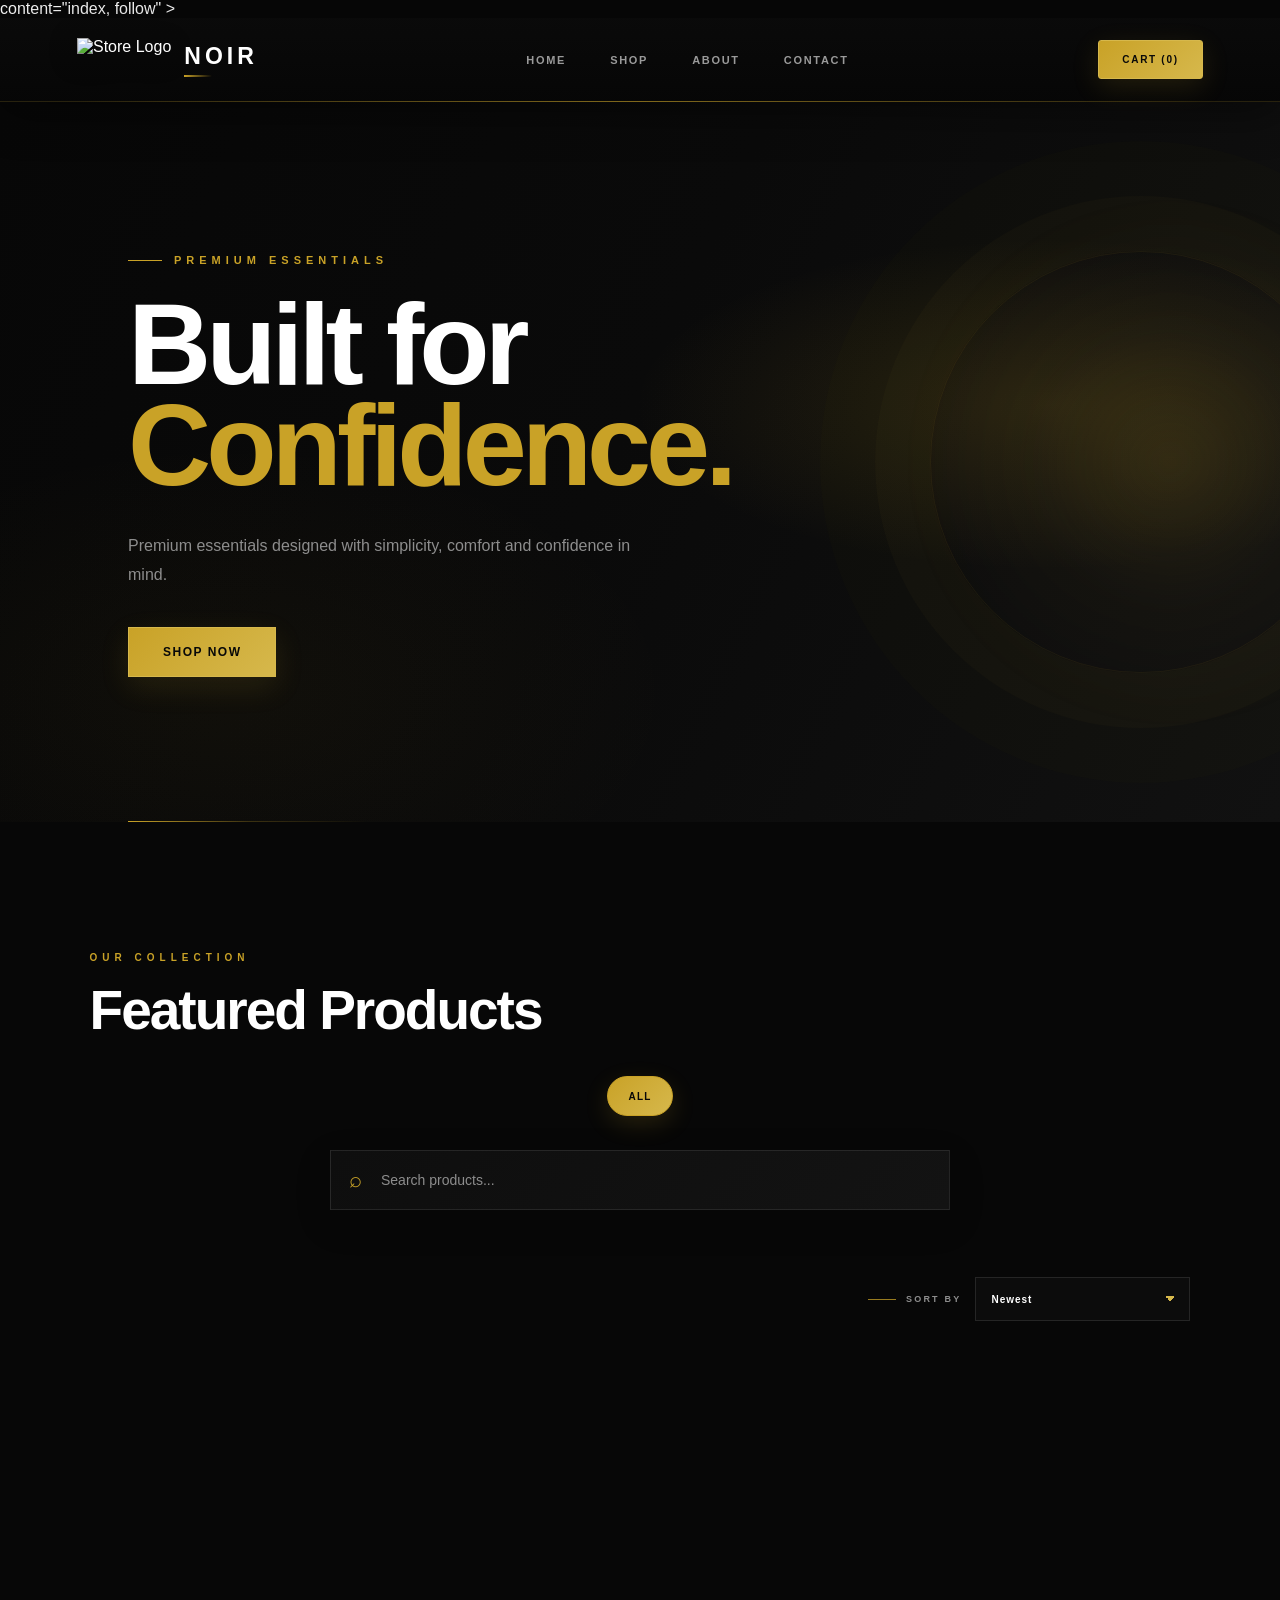
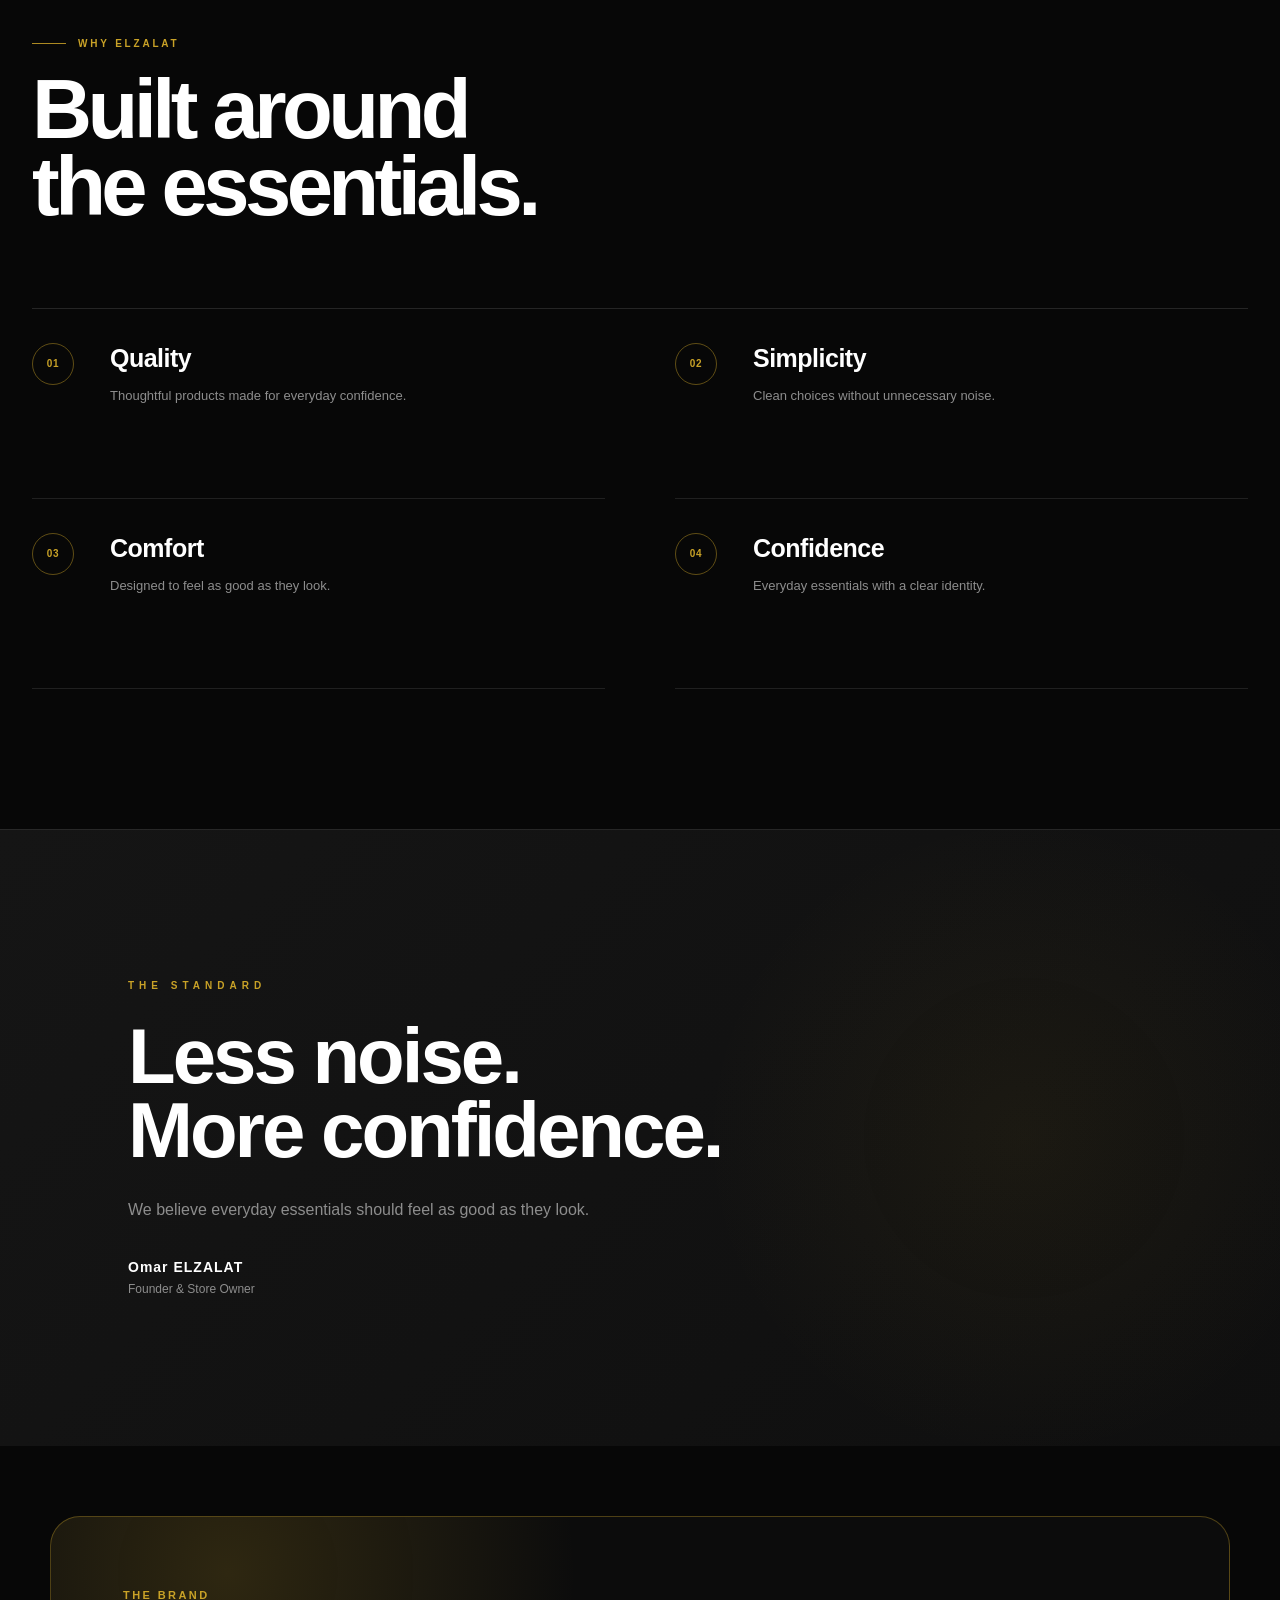
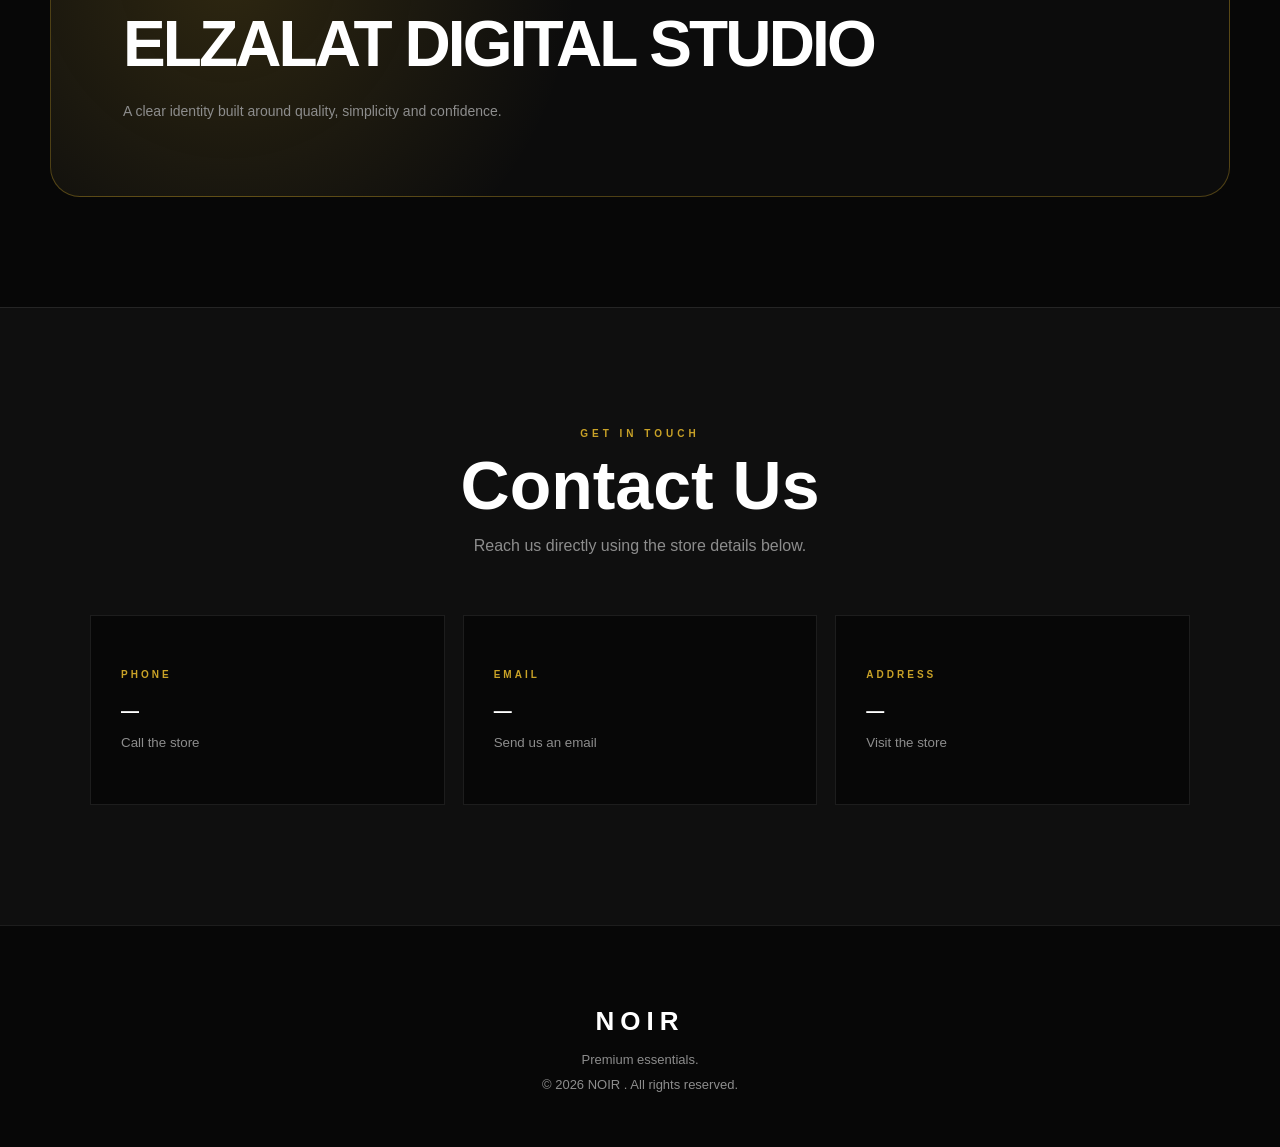
==== commit a0da3e87: "Add files via upload" ====
--- a/index.html
+++ b/index.html
@@ -1,4 +1,5 @@
 <!DOCTYPE html>
+
 <html lang="en">
 
 <head>
@@ -10,7 +11,73 @@
         content="width=device-width, initial-scale=1.0"
     >
 
-    <title>Store</title>
+    <!-- =====================================================
+         SEO
+    ====================================================== -->
+
+    <title>ELZALAT | Premium Essentials</title>
+
+    <meta
+        name="description"
+        content="ELZALAT — premium essentials designed with simplicity, comfort and confidence in mind."
+    >
+
+    <meta
+        name="robots"<meta name="google-site-verification" content="i_fdy09bghzTKDUHkjGp9Kkw-iWJPoaCQRzS1oAyNpc" />
+        content="index, follow"
+    >
+
+    <!-- Canonical -->
+
+    <link
+        rel="canonical"
+        href="https://omarliooo221-jpg.github.io/my-wep-site/"
+    >
+
+    <!-- Open Graph -->
+
+    <meta
+        property="og:type"
+        content="website"
+    >
+
+    <meta
+        property="og:title"
+        content="ELZALAT | Premium Essentials"
+    >
+
+    <meta
+        property="og:description"
+        content="ELZALAT — premium essentials designed with simplicity, comfort and confidence in mind."
+    >
+
+    <meta
+        property="og:url"
+        content="https://omarliooo221-jpg.github.io/my-wep-site/"
+    >
+
+    <meta
+        property="og:site_name"
+        content="ELZALAT"
+    >
+
+    <!-- =====================================================
+         STRUCTURED DATA / JSON-LD
+    ====================================================== -->
+
+    <script type="application/ld+json">
+    {
+        "@context": "https://schema.org",
+        "@type": "Organization",
+        "name": "ELZALAT",
+        "url": "https://omarliooo221-jpg.github.io/my-wep-site/",
+        "description": "ELZALAT — premium essentials designed with simplicity, comfort and confidence in mind.",
+        "brand": {
+            "@type": "Brand",
+            "name": "ELZALAT"
+        }
+    }
+    </script>
 
     <link
         rel="stylesheet"
@@ -18,16 +85,19 @@
     >
 
     <style>
+
         .contact-section {
             padding: 120px 7%;
             background: var(--theme-surface, #111);
             border-top: 1px solid var(--theme-border, rgba(255,255,255,.08));
         }
+
         .contact-section-header {
             max-width: 720px;
             margin: 0 auto 55px;
             text-align: center;
         }
+
         .contact-section-header p {
             margin: 0 0 14px;
             color: var(--theme-accent, #c9a227);
@@ -35,15 +105,18 @@
             font-weight: 700;
             letter-spacing: 4px;
         }
+
         .contact-section-header h2 {
             margin: 0 0 15px;
             font-size: clamp(42px, 6vw, 68px);
             line-height: .95;
         }
+
         .contact-section-header span {
             color: var(--theme-muted, #999);
             line-height: 1.7;
         }
+
         .contact-cards {
             max-width: 1100px;
             margin: 0 auto;
@@ -51,6 +124,7 @@
             grid-template-columns: repeat(3, minmax(0, 1fr));
             gap: 18px;
         }
+
         .contact-card {
             min-height: 190px;
             padding: 30px;
@@ -63,14 +137,17 @@
             border: 1px solid var(--theme-border, rgba(255,255,255,.08));
             transition: transform .25s ease, border-color .25s ease, background .25s ease;
         }
+
         .contact-card:hover {
             transform: translateY(-5px);
             border-color: var(--theme-accent, #c9a227);
             background: var(--theme-surface-light, #171717);
         }
+
         .contact-card-static:hover {
             transform: none;
         }
+
         .contact-card-label {
             color: var(--theme-accent, #c9a227);
             font-size: 10px;
@@ -78,27 +155,39 @@
             letter-spacing: 3px;
             margin-bottom: 18px;
         }
+
         .contact-card strong {
             font-size: 18px;
             line-height: 1.5;
             overflow-wrap: anywhere;
         }
+
         .contact-card small {
             margin-top: 10px;
             color: var(--theme-muted, #999);
         }
+
         @media (max-width: 760px) {
-            .contact-section { padding: 85px 6%; }
-            .contact-cards { grid-template-columns: 1fr; }
-            .contact-card { min-height: 155px; }
-        }
+
+            .contact-section {
+                padding: 85px 6%;
+            }
+
+            .contact-cards {
+                grid-template-columns: 1fr;
+            }
+
+            .contact-card {
+                min-height: 155px;
+            }
+
+        }
+
     </style>
 
 </head>
 
-
 <body id="store-body">
-
 
     <!-- =====================================================
          NAVIGATION
@@ -128,7 +217,6 @@
 
         </div>
 
-
         <div class="nav-links">
 
             <a href="#">
@@ -148,7 +236,6 @@
             </a>
 
         </div>
-
 
         <button
             class="cart"
@@ -173,25 +260,17 @@
                 PREMIUM ESSENTIALS
             </p>
 
-
             <h1>
-
                 Built for<br>
-
                 <span>
                     Confidence.
                 </span>
-
             </h1>
 
-
             <p class="description store-description">
-
                 Premium essentials designed with simplicity,
                 comfort and confidence in mind.
-
             </p>
-
 
             <a
                 href="#shop"
@@ -219,7 +298,6 @@
             <p>
                 OUR COLLECTION
             </p>
-
 
             <h2>
                 Featured Products
@@ -281,7 +359,6 @@
 
             </div>
 
-
             <p
                 id="search-results-info"
                 class="search-results-info"
@@ -302,11 +379,14 @@
     <!-- =====================================================
          WHY ELZALAT
     ====================================================== -->
+
     <section
         id="why"
         class="why-elzalat-section"
     >
+
         <div class="why-elzalat-heading">
+
             <p class="why-eyebrow">
                 WHY ELZALAT
             </p>
@@ -314,66 +394,141 @@
             <h2 class="why-title">
                 Built around the essentials.
             </h2>
-        </div>
+
+        </div>
+
 
         <div class="why-elzalat-grid">
+
             <article class="why-card">
-                <span>01</span>
+
+                <span>
+                    01
+                </span>
+
                 <div>
+
                     <h3>
-                        <strong class="why-feature-1-title">Quality</strong>
+
+                        <strong class="why-feature-1-title">
+                            Quality
+                        </strong>
+
                     </h3>
+
                     <p>
-                        <span class="why-feature-1-description">Thoughtful products made for everyday confidence.</span>
+
+                        <span class="why-feature-1-description">
+                            Thoughtful products made for everyday confidence.
+                        </span>
+
                     </p>
+
                 </div>
+
             </article>
 
+
             <article class="why-card">
-                <span>02</span>
+
+                <span>
+                    02
+                </span>
+
                 <div>
+
                     <h3>
-                        <strong class="why-feature-2-title">Simplicity</strong>
+
+                        <strong class="why-feature-2-title">
+                            Simplicity
+                        </strong>
+
                     </h3>
+
                     <p>
-                        <span class="why-feature-2-description">Clean choices without unnecessary noise.</span>
+
+                        <span class="why-feature-2-description">
+                            Clean choices without unnecessary noise.
+                        </span>
+
                     </p>
+
                 </div>
+
             </article>
 
+
             <article class="why-card">
-                <span>03</span>
+
+                <span>
+                    03
+                </span>
+
                 <div>
+
                     <h3>
-                        <strong class="why-feature-3-title">Comfort</strong>
+
+                        <strong class="why-feature-3-title">
+                            Comfort
+                        </strong>
+
                     </h3>
+
                     <p>
-                        <span class="why-feature-3-description">Designed to feel as good as they look.</span>
+
+                        <span class="why-feature-3-description">
+                            Designed to feel as good as they look.
+                        </span>
+
                     </p>
+
                 </div>
+
             </article>
 
+
             <article class="why-card">
-                <span>04</span>
+
+                <span>
+                    04
+                </span>
+
                 <div>
+
                     <h3>
-                        <strong class="why-feature-4-title">Confidence</strong>
+
+                        <strong class="why-feature-4-title">
+                            Confidence
+                        </strong>
+
                     </h3>
+
                     <p>
-                        <span class="why-feature-4-description">Everyday essentials with a clear identity.</span>
+
+                        <span class="why-feature-4-description">
+                            Everyday essentials with a clear identity.
+                        </span>
+
                     </p>
+
                 </div>
+
             </article>
-        </div>
+
+        </div>
+
     </section>
 
+
     <!-- =====================================================
          ABOUT
     ====================================================== -->
+
     <section
         id="about"
         class="about"
     >
+
         <p>
             THE STANDARD
         </p>
@@ -395,16 +550,21 @@
         <p class="owner-bio">
             Founder & Store Owner
         </p>
+
     </section>
 
+
     <!-- =====================================================
          BRAND STATEMENT
     ====================================================== -->
+
     <section
         id="brand-statement"
         class="brand-statement-section"
     >
+
         <div class="brand-statement-inner">
+
             <p class="brand-statement-eyebrow">
                 THE BRAND
             </p>
@@ -416,8 +576,11 @@
             <p class="brand-statement-description">
                 A clear identity built around quality, simplicity and confidence.
             </p>
-        </div>
+
+        </div>
+
     </section>
+
 
     <!-- =====================================================
          CONTACT
@@ -429,29 +592,80 @@
     >
 
         <div class="contact-section-header">
-            <p>GET IN TOUCH</p>
-            <h2>Contact Us</h2>
-            <span>Reach us directly using the store details below.</span>
-        </div>
+
+            <p>
+                GET IN TOUCH
+            </p>
+
+            <h2>
+                Contact Us
+            </h2>
+
+            <span>
+                Reach us directly using the store details below.
+            </span>
+
+        </div>
+
 
         <div class="contact-cards">
 
-            <a class="contact-card" id="contact-phone-link" href="#">
-                <span class="contact-card-label">PHONE</span>
-                <strong class="store-phone">—</strong>
-                <small>Call the store</small>
+            <a
+                class="contact-card"
+                id="contact-phone-link"
+                href="#"
+            >
+
+                <span class="contact-card-label">
+                    PHONE
+                </span>
+
+                <strong class="store-phone">
+                    —
+                </strong>
+
+                <small>
+                    Call the store
+                </small>
+
             </a>
 
-            <a class="contact-card" id="contact-email-link" href="#">
-                <span class="contact-card-label">EMAIL</span>
-                <strong class="store-email">—</strong>
-                <small>Send us an email</small>
+
+            <a
+                class="contact-card"
+                id="contact-email-link"
+                href="#"
+            >
+
+                <span class="contact-card-label">
+                    EMAIL
+                </span>
+
+                <strong class="store-email">
+                    —
+                </strong>
+
+                <small>
+                    Send us an email
+                </small>
+
             </a>
 
+
             <div class="contact-card contact-card-static">
-                <span class="contact-card-label">ADDRESS</span>
-                <strong class="store-address">—</strong>
-                <small>Visit the store</small>
+
+                <span class="contact-card-label">
+                    ADDRESS
+                </span>
+
+                <strong class="store-address">
+                    —
+                </strong>
+
+                <small>
+                    Visit the store
+                </small>
+
             </div>
 
         </div>
@@ -469,25 +683,16 @@
             NOIR
         </h2>
 
-
         <p class="store-description">
             Premium essentials.
         </p>
 
-
-
-
-
         <p>
-
             © 2026
-
             <span class="store-name">
                 NOIR
             </span>.
-
             All rights reserved.
-
         </p>
 
     </footer>
@@ -662,7 +867,9 @@
                             id="checkout-items"
                             class="checkout-items"
                         >
+
                             <!-- Checkout items loaded by JavaScript -->
+
                         </div>
 
 
@@ -706,13 +913,10 @@
         src="https://cdn.jsdelivr.net/npm/@supabase/supabase-js@2"
     ></script>
 
-
     <script src="supabase.js"></script>
 
-
     <script src="script.js"></script>
 
-
 </body>
 
 </html>
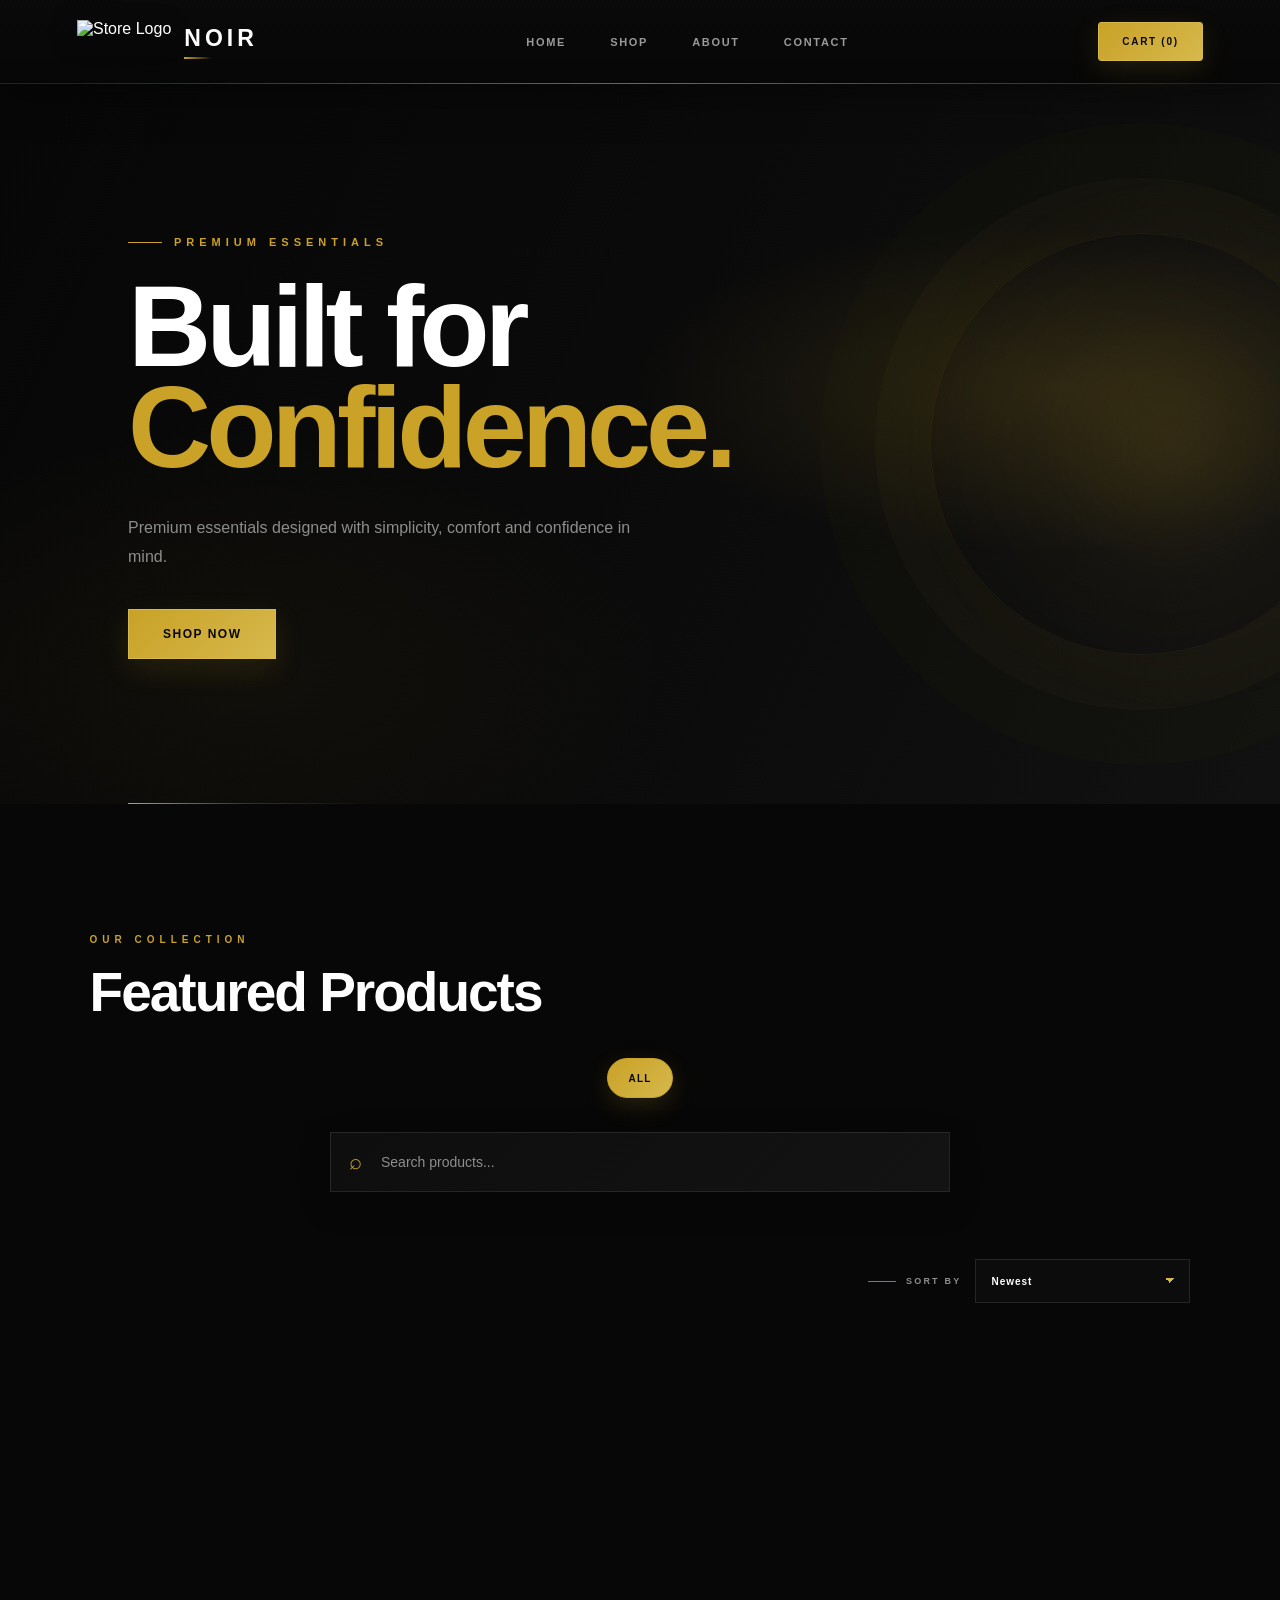
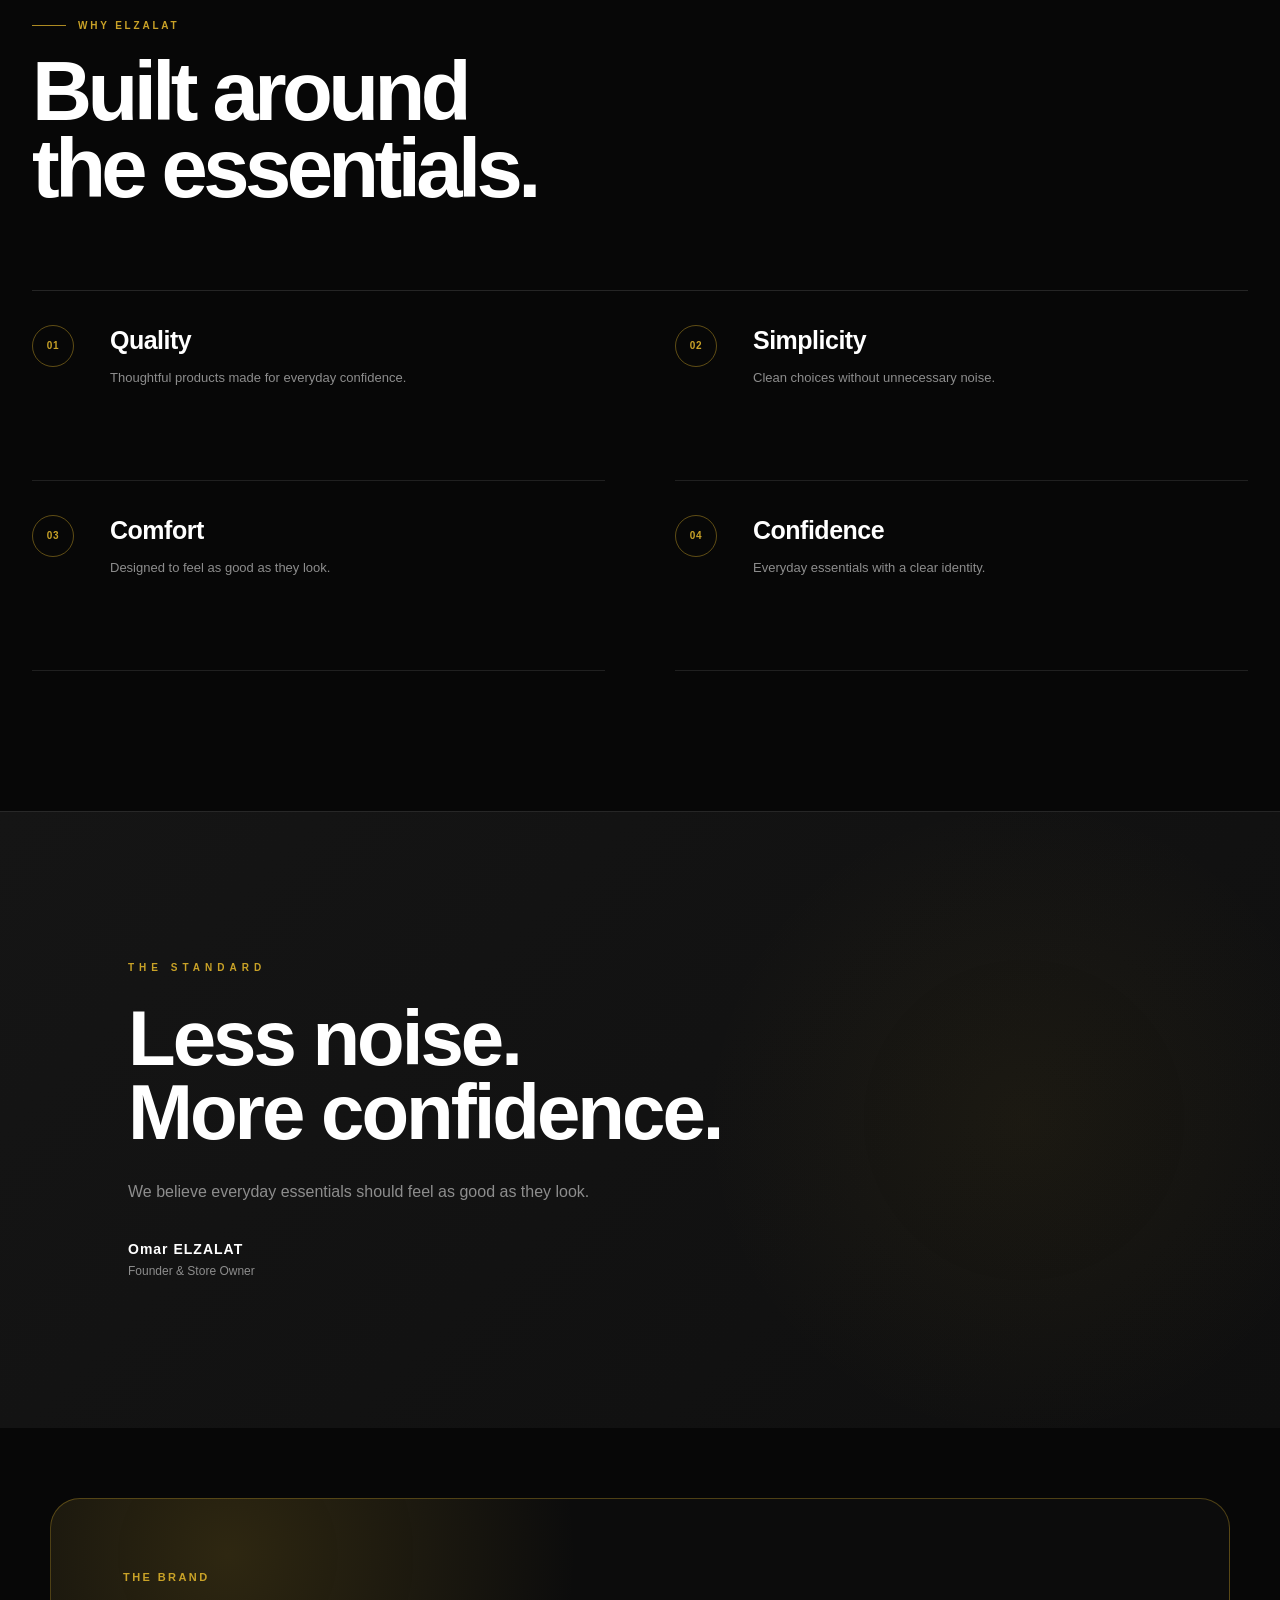
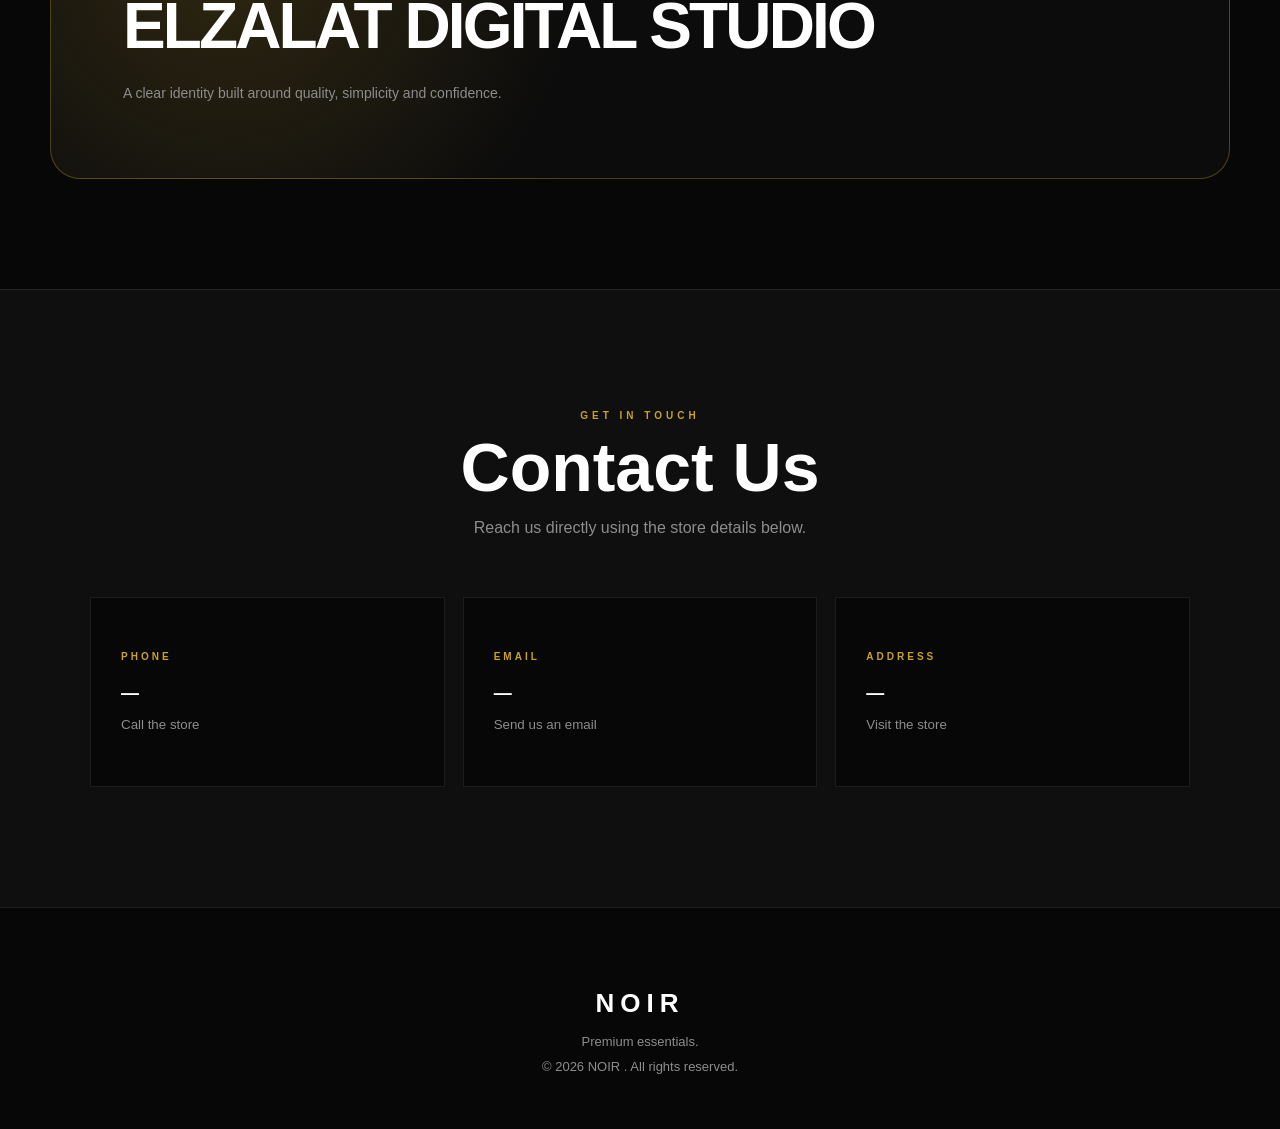
==== commit 95ec5a54: "Add files via upload" ====
--- a/index.html
+++ b/index.html
@@ -23,9 +23,9 @@
     >
 
     <meta
-        name="robots"<meta name="google-site-verification" content="i_fdy09bghzTKDUHkjGp9Kkw-iWJPoaCQRzS1oAyNpc" />
+        name="robots"
         content="index, follow"
-    >
+    ><meta name="google-site-verification" content="i_fdy09bghzTKDUHkjGp9Kkw-iWJPoaCQRzS1oAyNpc" />
 
     <!-- Canonical -->
 
